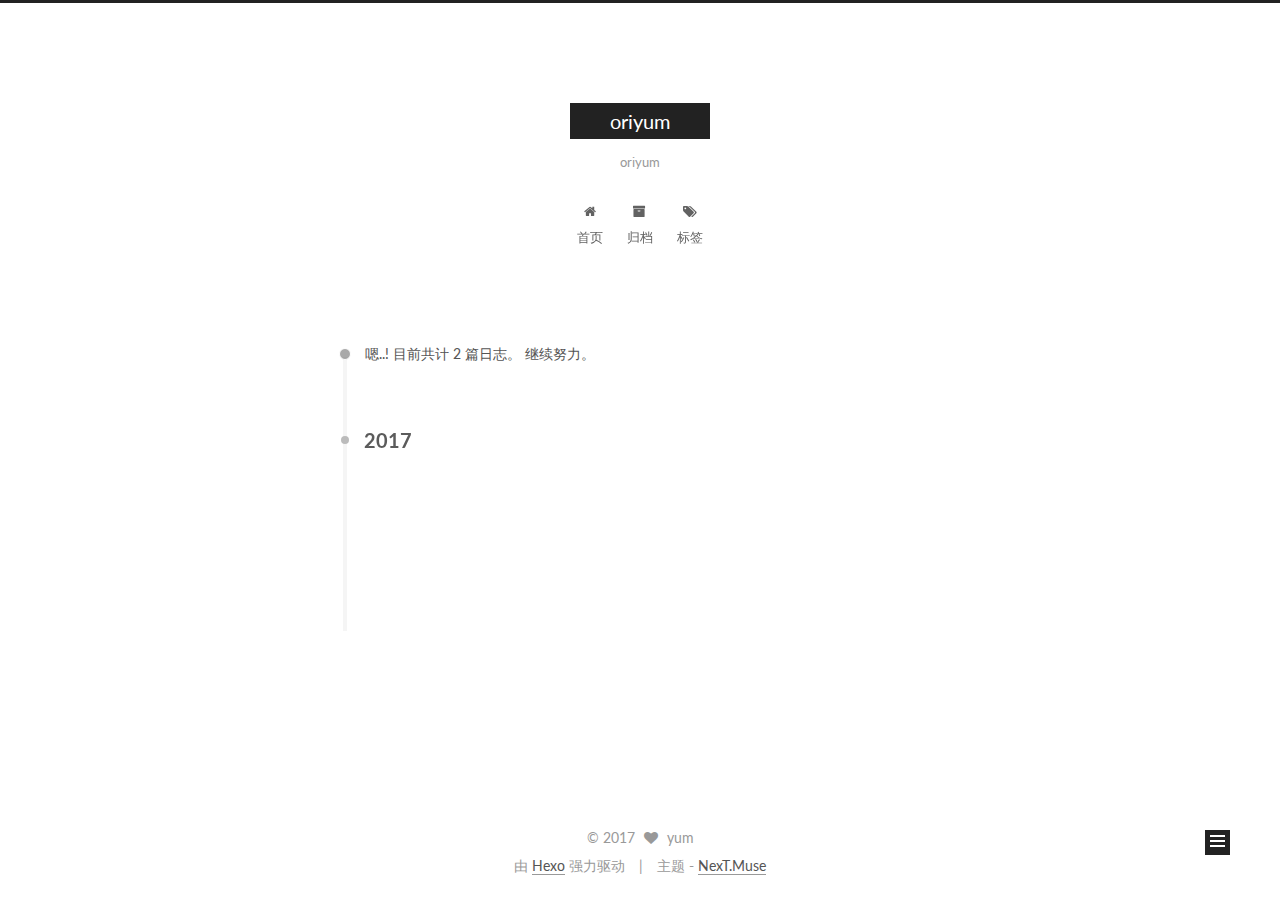
==== archives/index.html @ 95b0e795 "Site updated: 2017-02-17 13:11:22" ====
<!doctype html>



  


<html class="theme-next muse use-motion" lang="zh-Hans">
<head>
  <meta charset="UTF-8"/>
<meta http-equiv="X-UA-Compatible" content="IE=edge" />
<meta name="viewport" content="width=device-width, initial-scale=1, maximum-scale=1"/>



<meta http-equiv="Cache-Control" content="no-transform" />
<meta http-equiv="Cache-Control" content="no-siteapp" />















  
  
  <link href="/lib/fancybox/source/jquery.fancybox.css?v=2.1.5" rel="stylesheet" type="text/css" />




  
  
  
  

  
    
    
  

  

  

  

  

  
    
    
    <link href="//fonts.googleapis.com/css?family=Lato:300,300italic,400,400italic,700,700italic&subset=latin,latin-ext" rel="stylesheet" type="text/css">
  






<link href="/lib/font-awesome/css/font-awesome.min.css?v=4.6.2" rel="stylesheet" type="text/css" />

<link href="/css/main.css?v=5.1.0" rel="stylesheet" type="text/css" />


  <meta name="keywords" content="Hexo, NexT" />








  <link rel="shortcut icon" type="image/x-icon" href="/favicon.ico?v=5.1.0" />






<meta name="description" content="我喜欢的名言，我喜欢的名言，或者介绍啥的都来一堆，显示出来。">
<meta property="og:type" content="website">
<meta property="og:title" content="oriyum">
<meta property="og:url" content="http://yumengbdw.com/archives/index.html">
<meta property="og:site_name" content="oriyum">
<meta property="og:description" content="我喜欢的名言，我喜欢的名言，或者介绍啥的都来一堆，显示出来。">
<meta name="twitter:card" content="summary">
<meta name="twitter:title" content="oriyum">
<meta name="twitter:description" content="我喜欢的名言，我喜欢的名言，或者介绍啥的都来一堆，显示出来。">



<script type="text/javascript" id="hexo.configurations">
  var NexT = window.NexT || {};
  var CONFIG = {
    root: '/',
    scheme: 'Muse',
    sidebar: {"position":"left","display":"post"},
    fancybox: true,
    motion: true,
    duoshuo: {
      userId: '0',
      author: '博主'
    },
    algolia: {
      applicationID: '',
      apiKey: '',
      indexName: '',
      hits: {"per_page":10},
      labels: {"input_placeholder":"Search for Posts","hits_empty":"We didn't find any results for the search: ${query}","hits_stats":"${hits} results found in ${time} ms"}
    }
  };
</script>



  <link rel="canonical" href="http://yumengbdw.com/archives/"/>





  <title> 归档 | oriyum </title>
</head>

<body itemscope itemtype="http://schema.org/WebPage" lang="zh-Hans">

  





  <script type="text/javascript">
    var _hmt = _hmt || [];
    (function() {
      var hm = document.createElement("script");
      hm.src = "https://hm.baidu.com/hm.js?6115ad2d3588032079f7a56eea4fdac8";
      var s = document.getElementsByTagName("script")[0];
      s.parentNode.insertBefore(hm, s);
    })();
  </script>










  
  
    
  

  <div class="container one-collumn sidebar-position-left  page-archive  ">
    <div class="headband"></div>

    <header id="header" class="header" itemscope itemtype="http://schema.org/WPHeader">
      <div class="header-inner"><div class="site-meta ">
  

  <div class="custom-logo-site-title">
    <a href="/"  class="brand" rel="start">
      <span class="logo-line-before"><i></i></span>
      <span class="site-title">oriyum</span>
      <span class="logo-line-after"><i></i></span>
    </a>
  </div>
    
      <p class="site-subtitle">oriyum</p>
    
</div>

<div class="site-nav-toggle">
  <button>
    <span class="btn-bar"></span>
    <span class="btn-bar"></span>
    <span class="btn-bar"></span>
  </button>
</div>

<nav class="site-nav">
  

  
    <ul id="menu" class="menu">
      
        
        <li class="menu-item menu-item-home">
          <a href="/" rel="section">
            
              <i class="menu-item-icon fa fa-fw fa-home"></i> <br />
            
            首页
          </a>
        </li>
      
        
        <li class="menu-item menu-item-archives">
          <a href="/archives" rel="section">
            
              <i class="menu-item-icon fa fa-fw fa-archive"></i> <br />
            
            归档
          </a>
        </li>
      
        
        <li class="menu-item menu-item-tags">
          <a href="/tags" rel="section">
            
              <i class="menu-item-icon fa fa-fw fa-tags"></i> <br />
            
            标签
          </a>
        </li>
      

      
    </ul>
  

  
</nav>



 </div>
    </header>

    <main id="main" class="main">
      <div class="main-inner">
        <div class="content-wrap">
          <div id="content" class="content">
            

  <section id="posts" class="posts-collapse">
    <span class="archive-move-on"></span>

    <span class="archive-page-counter">
      
      
      
        
      
      嗯..! 目前共计 2 篇日志。 继续努力。
    </span>

    

      
      
      

      
        
        <div class="collection-title">
          <h2 class="archive-year motion-element" id="archive-year-2017">2017</h2>
        </div>
      
      

      

  <article class="post post-type-normal" itemscope itemtype="http://schema.org/Article">
    <header class="post-header">

      <h1 class="post-title">
        
            <a class="post-title-link" href="/2017/02/17/he/" itemprop="url">
              
                <span itemprop="name">测试测试</span>
              
            </a>
        
      </h1>

      <div class="post-meta">
        <time class="post-time" itemprop="dateCreated"
              datetime="2017-02-17T11:36:51+08:00"
              content="2017-02-17" >
          02-17
        </time>
      </div>

    </header>
  </article>



    

      
      
      

      
      

      

  <article class="post post-type-normal" itemscope itemtype="http://schema.org/Article">
    <header class="post-header">

      <h1 class="post-title">
        
            <a class="post-title-link" href="/2017/02/17/hello-world/" itemprop="url">
              
                <span itemprop="name">测试文章</span>
              
            </a>
        
      </h1>

      <div class="post-meta">
        <time class="post-time" itemprop="dateCreated"
              datetime="2017-02-17T10:59:42+08:00"
              content="2017-02-17" >
          02-17
        </time>
      </div>

    </header>
  </article>



    

  </section>

  


          
          </div>
          


          

        </div>
        
          
  
  <div class="sidebar-toggle">
    <div class="sidebar-toggle-line-wrap">
      <span class="sidebar-toggle-line sidebar-toggle-line-first"></span>
      <span class="sidebar-toggle-line sidebar-toggle-line-middle"></span>
      <span class="sidebar-toggle-line sidebar-toggle-line-last"></span>
    </div>
  </div>

  <aside id="sidebar" class="sidebar">
    <div class="sidebar-inner">

      

      

      <section class="site-overview sidebar-panel sidebar-panel-active">
        <div class="site-author motion-element" itemprop="author" itemscope itemtype="http://schema.org/Person">
          <img class="site-author-image" itemprop="image"
               src="http://upload.jianshu.io/users/upload_avatars/783355/06e32398d046.JPG?imageMogr2/auto-orient"
               alt="yum" />
          <p class="site-author-name" itemprop="name">yum</p>
           
              <p class="site-description motion-element" itemprop="description">我喜欢的名言，我喜欢的名言，或者介绍啥的都来一堆，显示出来。</p>
          
        </div>
        <nav class="site-state motion-element">
        
          
            <div class="site-state-item site-state-posts">
              <a href="/archives">
                <span class="site-state-item-count">2</span>
                <span class="site-state-item-name">日志</span>
              </a>
            </div>
          

          

          

        </nav>

        

        <div class="links-of-author motion-element">
          
        </div>

        
        

        
        

        


      </section>

      

    </div>
  </aside>


        
      </div>
    </main>

    <footer id="footer" class="footer">
      <div class="footer-inner">
        <div class="copyright" >
  
  &copy; 
  <span itemprop="copyrightYear">2017</span>
  <span class="with-love">
    <i class="fa fa-heart"></i>
  </span>
  <span class="author" itemprop="copyrightHolder">yum</span>
</div>


<div class="powered-by">
  由 <a class="theme-link" href="https://hexo.io">Hexo</a> 强力驱动
</div>

<div class="theme-info">
  主题 -
  <a class="theme-link" href="https://github.com/iissnan/hexo-theme-next">
    NexT.Muse
  </a>
</div>


        

        
      </div>
    </footer>

    <div class="back-to-top">
      <i class="fa fa-arrow-up"></i>
    </div>
  </div>

  

<script type="text/javascript">
  if (Object.prototype.toString.call(window.Promise) !== '[object Function]') {
    window.Promise = null;
  }
</script>









  




  
  <script type="text/javascript" src="/lib/jquery/index.js?v=2.1.3"></script>

  
  <script type="text/javascript" src="/lib/fastclick/lib/fastclick.min.js?v=1.0.6"></script>

  
  <script type="text/javascript" src="/lib/jquery_lazyload/jquery.lazyload.js?v=1.9.7"></script>

  
  <script type="text/javascript" src="/lib/velocity/velocity.min.js?v=1.2.1"></script>

  
  <script type="text/javascript" src="/lib/velocity/velocity.ui.min.js?v=1.2.1"></script>

  
  <script type="text/javascript" src="/lib/fancybox/source/jquery.fancybox.pack.js?v=2.1.5"></script>


  


  <script type="text/javascript" src="/js/src/utils.js?v=5.1.0"></script>

  <script type="text/javascript" src="/js/src/motion.js?v=5.1.0"></script>



  
  

  
  
    <script type="text/javascript" id="motion.page.archive">
      $('.archive-year').velocity('transition.slideLeftIn');
    </script>
  


  


  <script type="text/javascript" src="/js/src/bootstrap.js?v=5.1.0"></script>



  

  
    
  

  <script type="text/javascript">
    var duoshuoQuery = {short_name:"oriyum"};
    (function() {
      var ds = document.createElement('script');
      ds.type = 'text/javascript';ds.async = true;
      ds.id = 'duoshuo-script';
      ds.src = (document.location.protocol == 'https:' ? 'https:' : 'http:') + '//static.duoshuo.com/embed.js';
      ds.charset = 'UTF-8';
      (document.getElementsByTagName('head')[0]
      || document.getElementsByTagName('body')[0]).appendChild(ds);
    })();
  </script>

  
    
    
    <script src="/lib/ua-parser-js/dist/ua-parser.min.js?v=0.7.9"></script>
    <script src="/js/src/hook-duoshuo.js"></script>
  













  
  

  

  

  

  


</body>
</html>
---- css/main.css ----
/* normalize.css v3.0.2 | MIT License | git.io/normalize */
html {
  font-family: sans-serif; /* 1 */
  -ms-text-size-adjust: 100%; /* 2 */
  -webkit-text-size-adjust: 100%; /* 2 */
}
body {
  margin: 0;
}
article,
aside,
details,
figcaption,
figure,
footer,
header,
hgroup,
main,
menu,
nav,
section,
summary {
  display: block;
}
audio,
canvas,
progress,
video {
  display: inline-block; /* 1 */
  vertical-align: baseline; /* 2 */
}
audio:not([controls]) {
  display: none;
  height: 0;
}
[hidden],
template {
  display: none;
}
a {
  background-color: transparent;
}
a:active,
a:hover {
  outline: 0;
}
abbr[title] {
  border-bottom: 1px dotted;
}
b,
strong {
  font-weight: bold;
}
dfn {
  font-style: italic;
}
h1 {
  font-size: 2em;
  margin: 0.67em 0;
}
mark {
  background: #ff0;
  color: #000;
}
small {
  font-size: 80%;
}
sub,
sup {
  font-size: 75%;
  line-height: 0;
  position: relative;
  vertical-align: baseline;
}
sup {
  top: -0.5em;
}
sub {
  bottom: -0.25em;
}
img {
  border: 0;
}
svg:not(:root) {
  overflow: hidden;
}
figure {
  margin: 1em 40px;
}
hr {
  -moz-box-sizing: content-box;
  box-sizing: content-box;
  height: 0;
}
pre {
  overflow: auto;
}
code,
kbd,
pre,
samp {
  font-family: monospace, monospace;
  font-size: 1em;
}
button,
input,
optgroup,
select,
textarea {
  color: inherit; /* 1 */
  font: inherit; /* 2 */
  margin: 0; /* 3 */
}
button {
  overflow: visible;
}
button,
select {
  text-transform: none;
}
button,
html input[type="button"],
input[type="reset"],
input[type="submit"] {
  -webkit-appearance: button; /* 2 */
  cursor: pointer; /* 3 */
}
button[disabled],
html input[disabled] {
  cursor: default;
}
button::-moz-focus-inner,
input::-moz-focus-inner {
  border: 0;
  padding: 0;
}
input {
  line-height: normal;
}
input[type="checkbox"],
input[type="radio"] {
  box-sizing: border-box; /* 1 */
  padding: 0; /* 2 */
}
input[type="number"]::-webkit-inner-spin-button,
input[type="number"]::-webkit-outer-spin-button {
  height: auto;
}
input[type="search"] {
  -webkit-appearance: textfield; /* 1 */
  -moz-box-sizing: content-box;
  -webkit-box-sizing: content-box; /* 2 */
  box-sizing: content-box;
}
input[type="search"]::-webkit-search-cancel-button,
input[type="search"]::-webkit-search-decoration {
  -webkit-appearance: none;
}
fieldset {
  border: 1px solid #c0c0c0;
  margin: 0 2px;
  padding: 0.35em 0.625em 0.75em;
}
legend {
  border: 0; /* 1 */
  padding: 0; /* 2 */
}
textarea {
  overflow: auto;
}
optgroup {
  font-weight: bold;
}
table {
  border-collapse: collapse;
  border-spacing: 0;
}
td,
th {
  padding: 0;
}
::selection {
  background: #262a30;
  color: #fff;
}
body {
  position: relative;
  font-family: 'Lato', "PingFang SC", "Microsoft YaHei", sans-serif;
  font-size: 14px;
  line-height: 2;
  color: #555;
  background: #fff;
}
@media (max-width: 767px) {
  body {
    padding-right: 0 !important;
  }
}
@media (min-width: 768px) and (max-width: 991px) {
  body {
    padding-right: 0 !important;
  }
}
@media (min-width: 1600px) {
  body {
    font-size: 16px;
  }
}
h1,
h2,
h3,
h4,
h5,
h6 {
  margin: 0;
  padding: 0;
  font-weight: bold;
  line-height: 1.5;
  font-family: 'Lato', "PingFang SC", "Microsoft YaHei", sans-serif;
}
h2,
h3,
h4,
h5,
h6 {
  margin: 20px 0 15px;
}
h1 {
  font-size: 22px;
}
@media (max-width: 767px) {
  h1 {
    font-size: 18px;
  }
}
h2 {
  font-size: 20px;
}
@media (max-width: 767px) {
  h2 {
    font-size: 16px;
  }
}
h3 {
  font-size: 18px;
}
@media (max-width: 767px) {
  h3 {
    font-size: 14px;
  }
}
h4 {
  font-size: 16px;
}
@media (max-width: 767px) {
  h4 {
    font-size: 12px;
  }
}
h5 {
  font-size: 14px;
}
@media (max-width: 767px) {
  h5 {
    font-size: 10px;
  }
}
h6 {
  font-size: 12px;
}
@media (max-width: 767px) {
  h6 {
    font-size: 8px;
  }
}
p {
  margin: 0 0 25px 0;
}
a {
  color: #555;
  text-decoration: none;
  border-bottom: 1px solid #999;
  word-wrap: break-word;
}
a:hover {
  color: #222;
  border-bottom-color: #222;
}
ul {
  list-style: none;
}
blockquote {
  margin: 0;
  padding: 0;
}
img {
  display: block;
  margin: auto;
  max-width: 100%;
  height: auto;
}
hr {
  margin: 40px 0;
  height: 3px;
  border: none;
  background-color: #ddd;
  background-image: repeating-linear-gradient(-45deg, #fff, #fff 4px, transparent 4px, transparent 8px);
}
blockquote {
  padding: 0 15px;
  color: #666;
  border-left: 4px solid #ddd;
}
blockquote cite::before {
  content: "-";
  padding: 0 5px;
}
dt {
  font-weight: 700;
}
dd {
  margin: 0;
  padding: 0;
}
.text-left {
  text-align: left;
}
.text-center {
  text-align: center;
}
.text-right {
  text-align: right;
}
.text-justify {
  text-align: justify;
}
.text-nowrap {
  white-space: nowrap;
}
.text-lowercase {
  text-transform: lowercase;
}
.text-uppercase {
  text-transform: uppercase;
}
.text-capitalize {
  text-transform: capitalize;
}
.center-block {
  display: block;
  margin-left: auto;
  margin-right: auto;
}
.clearfix:before,
.clearfix:after {
  content: " ";
  display: table;
}
.clearfix:after {
  clear: both;
}
.pullquote {
  width: 45%;
}
.pullquote.left {
  float: left;
  margin-left: 5px;
  margin-right: 10px;
}
.pullquote.right {
  float: right;
  margin-left: 10px;
  margin-right: 5px;
}
.affix.affix.affix {
  position: fixed;
}
.translation {
  margin-top: -20px;
  font-size: 14px;
  color: #999;
}
.scrollbar-measure {
  width: 100px;
  height: 100px;
  overflow: scroll;
  position: absolute;
  top: -9999px;
}
.use-motion .motion-element {
  opacity: 0;
}
#local-search-input {
  padding: 3px;
  border: none;
  text-indent: 14px;
  border-radius: 0;
  width: 140px;
  outline: none;
  border-bottom: 1px solid #999;
  background: inherit;
  opacity: 0.5;
}
#local-search-input:focus {
  opacity: 1;
}
.search-icon {
  position: absolute;
  top: 9px;
}
table {
  margin: 20px 0;
  width: 100%;
  border-collapse: collapse;
  border-spacing: 0;
  border: 1px solid #ddd;
  font-size: 14px;
  table-layout: fixed;
  word-wrap: break-all;
}
table>tbody>tr:nth-of-type(odd) {
  background-color: #f9f9f9;
}
table>tbody>tr:hover {
  background-color: #f5f5f5;
}
caption,
th,
td {
  padding: 8px;
  text-align: left;
  vertical-align: middle;
  font-weight: normal;
}
th,
td {
  border-bottom: 3px solid #ddd;
  border-right: 1px solid #eee;
}
th {
  padding-bottom: 10px;
  font-weight: 700;
}
td {
  border-bottom-width: 1px;
}
html,
body {
  height: 100%;
}
.container {
  position: relative;
  min-height: 100%;
}
.header-inner {
  margin: 0 auto;
  padding: 100px 0 70px;
  width: 700px;
}
@media (min-width: 1600px) {
  .container .header-inner {
    width: 900px;
  }
}
.main {
  padding-bottom: 150px;
}
.main-inner {
  margin: 0 auto;
  width: 700px;
}
@media (min-width: 1600px) {
  .container .main-inner {
    width: 900px;
  }
}
.footer {
  position: absolute;
  left: 0;
  bottom: 0;
  width: 100%;
  min-height: 50px;
}
.footer-inner {
  box-sizing: border-box;
  margin: 20px auto;
  width: 700px;
}
@media (min-width: 1600px) {
  .container .footer-inner {
    width: 900px;
  }
}
pre,
.highlight {
  overflow: auto;
  margin: 20px 0;
  padding: 0;
  font-size: 13px;
  color: #4d4d4c;
  background: #f7f7f7;
  line-height: 1.6;
}
pre,
code {
  font-family: consolas, Menlo, "PingFang SC", "Microsoft YaHei", monospace;
}
code {
  padding: 2px 4px;
  word-wrap: break-word;
  color: #4d4d4c;
  background: #f7f7f7;
  border-radius: 3px;
  font-size: 13px;
}
pre code {
  padding: 0;
  color: #4d4d4c;
  background: none;
  text-shadow: none;
}
.highlight {
  border-radius: 1px;
}
.highlight pre {
  border: none;
  margin: 0;
  padding: 10px 0;
}
.highlight table {
  margin: 0;
  width: auto;
  border: none;
}
.highlight td {
  border: none;
  padding: 0;
}
.highlight figcaption {
  font-size: 1em;
  color: #4d4d4c;
  line-height: 1em;
  margin-bottom: 1em;
}
.highlight figcaption:before,
.highlight figcaption:after {
  content: " ";
  display: table;
}
.highlight figcaption:after {
  clear: both;
}
.highlight figcaption a {
  float: right;
  color: #4d4d4c;
}
.highlight figcaption a:hover {
  border-bottom-color: #4d4d4c;
}
.highlight .gutter pre {
  padding-left: 10px;
  padding-right: 10px;
  color: #869194;
  text-align: right;
  background-color: #eff2f3;
}
.highlight .code pre {
  padding-left: 10px;
  padding-right: 10px;
  background-color: #f7f7f7;
}
.highlight .line {
  height: 20px;
}
.gutter {
  -webkit-user-select: none;
  -moz-user-select: none;
  -ms-user-select: none;
  user-select: none;
}
.gist table {
  width: auto;
}
.gist table td {
  border: none;
}
pre .deletion {
  background: #fdd;
}
pre .addition {
  background: #dfd;
}
pre .meta {
  color: #8959a8;
}
pre .comment {
  color: #8e908c;
}
pre .variable,
pre .attribute,
pre .tag,
pre .regexp,
pre .ruby .constant,
pre .xml .tag .title,
pre .xml .pi,
pre .xml .doctype,
pre .html .doctype,
pre .css .id,
pre .css .class,
pre .css .pseudo {
  color: #c82829;
}
pre .number,
pre .preprocessor,
pre .built_in,
pre .literal,
pre .params,
pre .constant,
pre .command {
  color: #f5871f;
}
pre .ruby .class .title,
pre .css .rules .attribute,
pre .string,
pre .value,
pre .inheritance,
pre .header,
pre .ruby .symbol,
pre .xml .cdata,
pre .special,
pre .number,
pre .formula {
  color: #718c00;
}
pre .title,
pre .css .hexcolor {
  color: #3e999f;
}
pre .function,
pre .python .decorator,
pre .python .title,
pre .ruby .function .title,
pre .ruby .title .keyword,
pre .perl .sub,
pre .javascript .title,
pre .coffeescript .title {
  color: #4271ae;
}
pre .keyword,
pre .javascript .function {
  color: #8959a8;
}
.full-image.full-image.full-image {
  border: none;
  max-width: 100%;
  width: auto;
  margin: 20px auto;
}
@media (min-width: 992px) {
  .full-image.full-image.full-image {
    max-width: none;
    width: 110%;
    margin: 25px -5%;
  }
}
.blockquote-center,
.page-home .post-type-quote blockquote,
.page-post-detail .post-type-quote blockquote {
  position: relative;
  margin: 40px 0;
  padding: 0;
  border-left: none;
  text-align: center;
}
.blockquote-center::before,
.page-home .post-type-quote blockquote::before,
.page-post-detail .post-type-quote blockquote::before,
.blockquote-center::after,
.page-home .post-type-quote blockquote::after,
.page-post-detail .post-type-quote blockquote::after {
  position: absolute;
  content: ' ';
  display: block;
  width: 100%;
  height: 24px;
  opacity: 0.2;
  background-repeat: no-repeat;
  background-position: 0 -6px;
  background-size: 22px 22px;
}
.blockquote-center::before,
.page-home .post-type-quote blockquote::before,
.page-post-detail .post-type-quote blockquote::before {
  top: -20px;
  background-image: url("../images/quote-l.svg");
  border-top: 1px solid #ccc;
}
.blockquote-center::after,
.page-home .post-type-quote blockquote::after,
.page-post-detail .post-type-quote blockquote::after {
  bottom: -20px;
  background-image: url("../images/quote-r.svg");
  border-bottom: 1px solid #ccc;
  background-position: 100% 8px;
}
.blockquote-center p,
.page-home .post-type-quote blockquote p,
.page-post-detail .post-type-quote blockquote p,
.blockquote-center div,
.page-home .post-type-quote blockquote div,
.page-post-detail .post-type-quote blockquote div {
  text-align: center;
}
.post .post-body .group-picture img {
  box-sizing: border-box;
  padding: 0 3px;
  border: none;
}
.post .group-picture-row {
  overflow: hidden;
  margin-top: 6px;
}
.post .group-picture-row:first-child {
  margin-top: 0;
}
.post .group-picture-column {
  float: left;
}
.page-post-detail .post-body .group-picture-column {
  float: none;
  margin-top: 10px;
  width: auto !important;
}
.page-post-detail .post-body .group-picture-column img {
  margin: 0 auto;
}
.page-archive .group-picture-container {
  overflow: hidden;
}
.page-archive .group-picture-row {
  float: left;
}
.page-archive .group-picture-row:first-child {
  margin-top: 6px;
}
.page-archive .group-picture-column {
  max-width: 150px;
  max-height: 150px;
}
.note {
  padding: 20px;
  margin: 20px 0;
  border: 1px solid #eee;
  border-left-width: 5px;
  border-radius: 3px;
}
.note h2,
.note h3,
.note h4,
.note h5,
.note h6 {
  margin-top: 0;
  margin-bottom: 5px;
}
.note p:last-child {
  margin-bottom: 0;
}
.note code {
  border-radius: 3px;
}
.note+.note {
  margin-top: -5px;
}
.default {
  border-left-color: #777;
}
.default h2,
.default h3,
.default h4,
.default h5,
.default h6 {
  color: #777;
}
.primary {
  border-left-color: #428bca;
}
.primary h2,
.primary h3,
.primary h4,
.primary h5,
.primary h6 {
  color: #428bca;
}
.success {
  border-left-color: #5cb85c;
}
.success h2,
.success h3,
.success h4,
.success h5,
.success h6 {
  color: #5cb85c;
}
.danger {
  border-left-color: #d9534f;
}
.danger h2,
.danger h3,
.danger h4,
.danger h5,
.danger h6 {
  color: #d9534f;
}
.warning {
  border-left-color: #f0ad4e;
}
.warning h2,
.warning h3,
.warning h4,
.warning h5,
.warning h6 {
  color: #f0ad4e;
}
.info {
  border-left-color: #5bc0de;
}
.info h2,
.info h3,
.info h4,
.info h5,
.info h6 {
  color: #5bc0de;
}
.btn {
  display: inline-block;
  padding: 0 20px;
  font-size: 14px;
  color: #fff;
  background: #222;
  border: 2px solid #222;
  text-decoration: none;
  border-radius: 0;
  transition-property: background-color;
  transition-duration: 0.2s;
  transition-timing-function: ease-in-out;
  transition-delay: 0s;
}
.btn:hover,
.post-button .btn:hover {
  border-color: #222;
  color: #222;
  background: #fff;
}
.btn-bar {
  display: block;
  width: 22px;
  height: 2px;
  background: #555;
  border-radius: 1px;
}
.btn-bar+.btn-bar {
  margin-top: 4px;
}
.pagination {
  margin: 120px 0 40px;
  text-align: center;
  border-top: 1px solid #eee;
}
.page-number-basic,
.pagination .prev,
.pagination .next,
.pagination .page-number,
.pagination .space {
  display: inline-block;
  position: relative;
  top: -1px;
  margin: 0 10px;
  padding: 0 10px;
  line-height: 30px;
}
@media (max-width: 767px) {
  .page-number-basic,
  .pagination .prev,
  .pagination .next,
  .pagination .page-number,
  .pagination .space {
    margin: 0 5px;
  }
}
.pagination .prev,
.pagination .next,
.pagination .page-number {
  border-bottom: 0;
  border-top: 1px solid #eee;
  transition-property: border-color;
  transition-duration: 0.2s;
  transition-timing-function: ease-in-out;
  transition-delay: 0s;
}
.pagination .prev:hover,
.pagination .next:hover,
.pagination .page-number:hover {
  border-top-color: #222;
}
.pagination .space {
  padding: 0;
  margin: 0;
}
.pagination .prev {
  margin-left: 0;
}
.pagination .next {
  margin-right: 0;
}
.pagination .page-number.current {
  color: #fff;
  background: #ccc;
  border-top-color: #ccc;
}
@media (max-width: 767px) {
  .pagination {
    border-top: none;
  }
  .pagination .prev,
  .pagination .next,
  .pagination .page-number {
    margin-bottom: 10px;
    border-top: 0;
    border-bottom: 1px solid #eee;
  }
  .pagination .prev:hover,
  .pagination .next:hover,
  .pagination .page-number:hover {
    border-bottom-color: #222;
  }
}
.comments {
  margin: 60px 20px 0;
}
.tag-cloud {
  text-align: center;
}
.tag-cloud a {
  display: inline-block;
  margin: 10px;
}
.back-to-top {
  box-sizing: border-box;
  position: fixed;
  bottom: -100px;
  right: 50px;
  z-index: 1050;
  padding: 0 6px;
  width: 25px;
  background: #222;
  font-size: 12px;
  opacity: 1;
  color: #fff;
  cursor: pointer;
  text-align: center;
  -webkit-transform: translateZ(0);
  transition-property: bottom;
  transition-duration: 0.2s;
  transition-timing-function: ease-in-out;
  transition-delay: 0s;
}
@media (max-width: 767px) {
  .back-to-top {
    display: none;
  }
}
@media (min-width: 768px) and (max-width: 991px) {
  .back-to-top {
    display: none;
  }
}
.back-to-top.back-to-top-on {
  bottom: 19px;
}
.header {
  background: #fff;
}
.header-inner {
  position: relative;
}
.headband {
  height: 3px;
  background: #222;
}
.site-meta {
  margin: 0;
  text-align: center;
}
@media (max-width: 767px) {
  .site-meta {
    text-align: center;
  }
}
.brand {
  position: relative;
  display: inline-block;
  padding: 0 40px;
  color: #fff;
  background: #222;
  border-bottom: none;
}
.brand:hover {
  color: #fff;
}
.logo {
  display: inline-block;
  margin-right: 5px;
  line-height: 36px;
  vertical-align: top;
}
.site-title {
  display: inline-block;
  vertical-align: top;
  line-height: 36px;
  font-size: 20px;
  font-weight: normal;
  font-family: 'Lato', "PingFang SC", "Microsoft YaHei", sans-serif;
}
.site-subtitle {
  margin-top: 10px;
  font-size: 13px;
  color: #999;
}
.use-motion .brand {
  opacity: 0;
}
.use-motion .logo,
.use-motion .site-title,
.use-motion .site-subtitle {
  opacity: 0;
  position: relative;
  top: -10px;
}
.site-nav-toggle {
  display: none;
  position: absolute;
  top: 10px;
  left: 10px;
}
@media (max-width: 767px) {
  .site-nav-toggle {
    display: block;
  }
}
.site-nav-toggle button {
  margin-top: 2px;
  padding: 9px 10px;
  background: transparent;
  border: none;
}
@media (max-width: 767px) {
  .site-nav {
    display: none;
    margin: 0 -10px;
    padding: 0 10px;
    clear: both;
    border-top: 1px solid #ddd;
  }
}
@media (min-width: 768px) and (max-width: 991px) {
  .site-nav {
    display: block !important;
  }
}
@media (min-width: 992px) {
  .site-nav {
    display: block !important;
  }
}
.menu {
  margin-top: 20px;
  padding-left: 0;
  text-align: center;
}
.menu .menu-item {
  display: inline-block;
  margin: 0 10px;
}
@media screen and (max-width: 767px) {
  .menu .menu-item {
    margin-top: 10px;
  }
}
.menu .menu-item a {
  display: block;
  font-size: 13px;
  text-transform: capitalize;
  line-height: inherit;
  border-bottom: 1px solid transparent;
  transition-property: border-color;
  transition-duration: 0.2s;
  transition-timing-function: ease-in-out;
  transition-delay: 0s;
}
.menu .menu-item a:hover {
  border-bottom-color: #222;
}
.menu .menu-item .fa {
  margin-right: 5px;
}
.use-motion .menu-item {
  opacity: 0;
}
.post-body {
  font-family: 'Lato', "PingFang SC", "Microsoft YaHei", sans-serif;
}
@media (max-width: 767px) {
  .post-body {
    word-break: break-word;
  }
}
.post-body .fancybox img {
  display: block !important;
  margin: 0 auto;
  cursor: pointer;
  cursor: zoom-in;
  cursor: -webkit-zoom-in;
}
.post-body .image-caption,
.post-body .figure .caption {
  margin: 10px auto 15px;
  text-align: center;
  font-size: 14px;
  color: #999;
  font-weight: bold;
  line-height: 1;
}
.post-sticky-flag {
  display: inline-block;
  font-size: 16px;
  -ms-transform: rotate(30deg);
  -webkit-transform: rotate(30deg);
  -moz-transform: rotate(30deg);
  -ms-transform: rotate(30deg);
  -o-transform: rotate(30deg);
  transform: rotate(30deg);
}
.posts-expand {
  padding-top: 40px;
}
@media (max-width: 767px) {
  .posts-expand {
    margin: 0 20px;
  }
  .post-body pre,
  .post-body .highlight {
    padding: 10px;
  }
  .post-body pre .gutter pre,
  .post-body .highlight .gutter pre {
    padding-right: 10px;
  }
}
@media (min-width: 992px) {
  .posts-expand .post-body {
    text-align: justify;
  }
}
.posts-expand .post-body h2,
.posts-expand .post-body h3,
.posts-expand .post-body h4,
.posts-expand .post-body h5,
.posts-expand .post-body h6 {
  padding-top: 10px;
}
.posts-expand .post-body h2 .header-anchor,
.posts-expand .post-body h3 .header-anchor,
.posts-expand .post-body h4 .header-anchor,
.posts-expand .post-body h5 .header-anchor,
.posts-expand .post-body h6 .header-anchor {
  float: right;
  margin-left: 10px;
  color: #ccc;
  border-bottom-style: none;
  visibility: hidden;
}
.posts-expand .post-body h2 .header-anchor:hover,
.posts-expand .post-body h3 .header-anchor:hover,
.posts-expand .post-body h4 .header-anchor:hover,
.posts-expand .post-body h5 .header-anchor:hover,
.posts-expand .post-body h6 .header-anchor:hover {
  color: inherit;
}
.posts-expand .post-body h2:hover .header-anchor,
.posts-expand .post-body h3:hover .header-anchor,
.posts-expand .post-body h4:hover .header-anchor,
.posts-expand .post-body h5:hover .header-anchor,
.posts-expand .post-body h6:hover .header-anchor {
  visibility: visible;
}
.posts-expand .post-body ul li {
  list-style: circle;
}
.posts-expand .post-body img {
  box-sizing: border-box;
  margin: auto;
  padding: 3px;
  border: 1px solid #ddd;
}
.posts-expand .fancybox img {
  margin: 0 auto;
}
@media (max-width: 767px) {
  .posts-collapse {
    margin: 0 20px;
  }
  .posts-collapse .post-title,
  .posts-collapse .post-meta {
    display: block;
    width: auto;
    text-align: left;
  }
}
.posts-collapse {
  position: relative;
  z-index: 1010;
  margin-left: 55px;
}
.posts-collapse::after {
  content: " ";
  position: absolute;
  top: 20px;
  left: 0;
  margin-left: -2px;
  width: 4px;
  height: 100%;
  background: #f5f5f5;
  z-index: -1;
}
@media (max-width: 767px) {
  .posts-collapse {
    margin: 0 20px;
  }
}
.posts-collapse .collection-title {
  position: relative;
  margin: 60px 0;
}
.posts-collapse .collection-title h2 {
  margin-left: 20px;
}
.posts-collapse .collection-title small {
  color: #bbb;
}
.posts-collapse .collection-title::before {
  content: " ";
  position: absolute;
  left: 0;
  top: 50%;
  margin-left: -4px;
  margin-top: -4px;
  width: 8px;
  height: 8px;
  background: #bbb;
  border-radius: 50%;
}
.posts-collapse .post {
  margin: 30px 0;
}
.posts-collapse .post-header {
  position: relative;
  transition-duration: 0.2s;
  transition-timing-function: ease-in-out;
  transition-delay: 0s;
  transition-property: border;
  border-bottom: 1px dashed #ccc;
}
.posts-collapse .post-header::before {
  content: " ";
  position: absolute;
  left: 0;
  top: 12px;
  width: 6px;
  height: 6px;
  margin-left: -4px;
  background: #bbb;
  border-radius: 50%;
  border: 1px solid #fff;
  transition-duration: 0.2s;
  transition-timing-function: ease-in-out;
  transition-delay: 0s;
  transition-property: background;
}
.posts-collapse .post-header:hover {
  border-bottom-color: #666;
}
.posts-collapse .post-header:hover::before {
  background: #222;
}
.posts-collapse .post-meta {
  position: absolute;
  font-size: 12px;
  left: 20px;
  top: 5px;
}
.posts-collapse .post-comments-count {
  display: none;
}
.posts-collapse .post-title {
  margin-left: 60px;
  font-size: 16px;
  font-weight: normal;
  line-height: inherit;
}
.posts-collapse .post-title::after {
  margin-left: 3px;
  opacity: 0.6;
}
.posts-collapse .post-title a {
  color: #666;
  border-bottom: none;
}
.page-home .post-type-quote .post-header,
.page-post-detail .post-type-quote .post-header,
.page-home .post-type-quote .post-tags,
.page-post-detail .post-type-quote .post-tags {
  display: none;
}
.posts-expand .post-title {
  font-size: 26px;
  text-align: center;
  word-break: break-word;
  font-weight: 400;
}
@media (max-width: 767px) {
  .posts-expand .post-title {
    font-size: 22px;
  }
}
.posts-expand .post-title-link {
  display: inline-block;
  position: relative;
  color: #555;
  border-bottom: none;
  line-height: 1.2;
  vertical-align: top;
}
.posts-expand .post-title-link::before {
  content: "";
  position: absolute;
  width: 100%;
  height: 2px;
  bottom: 0;
  left: 0;
  background-color: #000;
  visibility: hidden;
  -webkit-transform: scaleX(0);
  -moz-transform: scaleX(0);
  -ms-transform: scaleX(0);
  -o-transform: scaleX(0);
  transform: scaleX(0);
  transition-duration: 0.2s;
  transition-timing-function: ease-in-out;
  transition-delay: 0s;
}
.posts-expand .post-title-link:hover::before {
  visibility: visible;
  -webkit-transform: scaleX(1);
  -moz-transform: scaleX(1);
  -ms-transform: scaleX(1);
  -o-transform: scaleX(1);
  transform: scaleX(1);
}
.posts-expand .post-title-link .fa {
  font-size: 16px;
}
.posts-expand .post-meta {
  margin: 3px 0 60px 0;
  color: #999;
  font-family: 'Lato', "PingFang SC", "Microsoft YaHei", sans-serif;
  font-size: 12px;
  text-align: center;
}
.posts-expand .post-meta .post-category-list {
  display: inline-block;
  margin: 0;
  padding: 3px;
}
.posts-expand .post-meta .post-category-list-link {
  color: #999;
}
.posts-expand .post-meta .post-description {
  font-size: 14px;
  margin-top: 2px;
}
.post-meta-divider {
  margin: 0 0.5em;
}
.post-meta-item-icon {
  margin-right: 3px;
}
@media (min-width: 768px) and (max-width: 991px) {
  .post-meta-item-icon {
    display: inline-block;
  }
}
@media (max-width: 767px) {
  .post-meta-item-icon {
    display: inline-block;
  }
}
@media (min-width: 768px) and (max-width: 991px) {
  .post-meta-item-text {
    display: none;
  }
}
@media (max-width: 767px) {
  .post-meta-item-text {
    display: none;
  }
}
@media (max-width: 767px) {
  .posts-expand .post-comments-count {
    display: none;
  }
}
.social-like {
  font-size: 14px;
  height: 20px;
  text-align: center;
  border-top: 1px solid #eee;
  padding-top: 9px;
  margin-top: 45px;
  display: flex;
  justify-content: center;
}
.vk_like {
  width: 85px;
  height: 21px;
  padding-top: 7px;
  align-self: center;
}
.fb_like {
  height: 30px;
  align-self: center;
}
.post-button {
  margin-top: 50px;
}
.post-button .btn {
  color: #fff;
  font-size: 14px;
  background: #222;
  border-radius: 0;
  line-height: 2;
  margin: 0 4px 8px 4px;
}
.post-button .fa-fw {
  width: 1.285714285714286em;
  text-align: left;
}
.posts-expand .post-tags {
  margin-top: 40px;
  text-align: center;
}
.posts-expand .post-tags a {
  display: inline-block;
  margin-right: 10px;
  font-size: 13px;
}
.post-nav {
  display: table;
  margin-top: 15px;
  width: 100%;
  border-top: 1px solid #eee;
}
.post-nav-divider {
  display: table-cell;
  width: 10%;
}
.post-nav-item {
  display: table-cell;
  padding: 10px 0 0 0;
  width: 45%;
  vertical-align: top;
}
.post-nav-item a {
  position: relative;
  display: block;
  line-height: 25px;
  font-size: 14px;
  color: #555;
  border-bottom: none;
}
.post-nav-item a:hover {
  color: #222;
  border-bottom: none;
}
.post-nav-item a:active {
  top: 2px;
}
.post-nav-item .fa {
  position: absolute;
  top: 8px;
  left: 0;
  font-size: 12px;
}
.post-nav-next a {
  padding-left: 15px;
}
.post-nav-prev {
  text-align: right;
}
.post-nav-prev a {
  padding-right: 15px;
}
.post-nav-prev .fa {
  right: 0;
  left: auto;
}
.posts-expand .post-eof {
  display: block;
  margin: 80px auto 60px;
  width: 8%;
  height: 1px;
  background: #ccc;
  text-align: center;
}
.post:last-child .post-eof.post-eof.post-eof {
  display: none;
}
.post-gallery {
  display: table;
  table-layout: fixed;
  width: 100%;
  border-collapse: separate;
}
.post-gallery-row {
  display: table-row;
}
.post-gallery .post-gallery-img {
  display: table-cell;
  text-align: center;
  vertical-align: middle;
  border: none;
}
.post-gallery .post-gallery-img img {
  max-width: 100%;
  max-height: 100%;
  border: none;
}
.fancybox-close,
.fancybox-close:hover {
  border: none;
}
.sidebar {
  position: fixed;
  right: 0;
  top: 0;
  bottom: 0;
  width: 0;
  z-index: 1040;
  box-shadow: inset 0 2px 6px #000;
  background: #222;
  -webkit-transform: translateZ(0);
}
.sidebar a {
  color: #999;
  border-bottom-color: #555;
}
.sidebar a:hover {
  color: #eee;
}
@media (min-width: 768px) and (max-width: 991px) {
  .sidebar {
    display: none !important;
  }
}
@media (max-width: 767px) {
  .sidebar {
    display: none !important;
  }
}
.sidebar-inner {
  position: relative;
  padding: 20px 10px;
  color: #999;
  text-align: center;
}
.sidebar-toggle {
  position: fixed;
  right: 50px;
  bottom: 45px;
  width: 15px;
  height: 15px;
  padding: 5px;
  background: #222;
  line-height: 0;
  z-index: 1050;
  cursor: pointer;
  -webkit-transform: translateZ(0);
}
@media (min-width: 768px) and (max-width: 991px) {
  .sidebar-toggle {
    display: none;
  }
}
@media (max-width: 767px) {
  .sidebar-toggle {
    display: none;
  }
}
.sidebar-toggle-line {
  position: relative;
  display: inline-block;
  vertical-align: top;
  height: 2px;
  width: 100%;
  background: #fff;
  margin-top: 3px;
}
.sidebar-toggle-line:first-child {
  margin-top: 0;
}
.site-author-image {
  display: block;
  margin: 0 auto;
  padding: 2px;
  max-width: 96px;
  height: auto;
  border: 2px solid #333;
}
.site-author-name {
  margin: 5px 0 0;
  text-align: center;
  color: #f5f5f5;
  font-weight: normal;
}
.site-description {
  margin-top: 5px;
  text-align: center;
  font-size: 14px;
  color: #999;
}
.site-state {
  overflow: hidden;
  line-height: 1.4;
  white-space: nowrap;
  text-align: center;
}
.site-state-item {
  display: inline-block;
  padding: 0 15px;
  border-left: 1px solid #333;
}
.site-state-item:first-child {
  border-left: none;
}
.site-state-item a {
  border-bottom: none;
}
.site-state-item-count {
  display: block;
  text-align: center;
  color: inherit;
  font-weight: 600;
  font-size: 18px;
}
.site-state-item-name {
  font-size: 13px;
  color: inherit;
}
.feed-link {
  margin-top: 20px;
}
.feed-link a {
  display: inline-block;
  padding: 0 15px;
  color: #fc6423;
  border: 1px solid #fc6423;
  border-radius: 4px;
}
.feed-link a i {
  color: #fc6423;
  font-size: 14px;
}
.feed-link a:hover {
  color: #fff;
  background: #fc6423;
}
.feed-link a:hover i {
  color: #fff;
}
.links-of-author {
  margin-top: 20px;
}
.links-of-author a {
  display: inline-block;
  vertical-align: middle;
  margin-right: 10px;
  margin-bottom: 10px;
  border-bottom-color: #555;
  font-size: 13px;
}
.links-of-author a:before {
  display: inline-block;
  vertical-align: middle;
  margin-right: 3px;
  content: " ";
  width: 4px;
  height: 4px;
  border-radius: 50%;
  background: #a88fc6;
}
.links-of-blogroll {
  font-size: 13px;
}
.links-of-blogroll-title {
  margin-top: 20px;
  font-size: 14px;
  font-weight: 600;
}
.links-of-blogroll-list {
  margin: 0;
  padding: 0;
}
.links-of-blogroll-item {
  padding: 2px 10px;
}
.sidebar-nav {
  margin: 0 0 20px;
  padding-left: 0;
}
.sidebar-nav li {
  display: inline-block;
  cursor: pointer;
  border-bottom: 1px solid transparent;
  font-size: 14px;
  color: #555;
}
.sidebar-nav li:hover {
  color: #f5f5f5;
}
.page-post-detail .sidebar-nav-toc {
  padding: 0 5px;
}
.page-post-detail .sidebar-nav-overview {
  margin-left: 10px;
}
.sidebar-nav .sidebar-nav-active {
  color: #87daff;
  border-bottom-color: #87daff;
}
.sidebar-nav .sidebar-nav-active:hover {
  color: #87daff;
}
.sidebar-panel {
  display: none;
}
.sidebar-panel-active {
  display: block;
}
.post-toc-empty {
  font-size: 14px;
  color: #666;
}
.post-toc-wrap {
  overflow: hidden;
}
.post-toc {
  overflow: auto;
}
.post-toc ol {
  margin: 0;
  padding: 0 2px 5px 10px;
  text-align: left;
  list-style: none;
  font-size: 14px;
}
.post-toc ol > ol {
  padding-left: 0;
}
.post-toc ol a {
  transition-duration: 0.2s;
  transition-timing-function: ease-in-out;
  transition-delay: 0s;
  transition-property: all;
  color: #999;
  border-bottom-color: #555;
}
.post-toc ol a:hover {
  color: #ccc;
  border-bottom-color: #ccc;
}
.post-toc .nav-item {
  overflow: hidden;
  text-overflow: ellipsis;
  white-space: nowrap;
  line-height: 1.8;
}
.post-toc .nav .nav-child {
  display: none;
}
.post-toc .nav .active > .nav-child {
  display: block;
}
.post-toc .nav .active-current > .nav-child {
  display: block;
}
.post-toc .nav .active-current > .nav-child > .nav-item {
  display: block;
}
.post-toc .nav .active > a {
  color: #87daff;
  border-bottom-color: #87daff;
}
.post-toc .nav .active-current > a {
  color: #87daff;
}
.post-toc .nav .active-current > a:hover {
  color: #87daff;
}
.footer {
  font-size: 14px;
  color: #999;
}
.footer img {
  border: none;
}
.footer-inner {
  text-align: center;
}
.with-love {
  display: inline-block;
  margin: 0 5px;
}
.powered-by,
.theme-info {
  display: inline-block;
}
.powered-by {
  margin-right: 10px;
}
.powered-by::after {
  content: "|";
  padding-left: 10px;
}
.cc-license {
  margin-top: 10px;
  text-align: center;
}
.cc-license .cc-opacity {
  opacity: 0.7;
  border-bottom: none;
}
.cc-license .cc-opacity:hover {
  opacity: 0.9;
}
.cc-license img {
  display: inline-block;
}
.theme-next #ds-thread #ds-reset {
  color: #555;
}
.theme-next #ds-thread #ds-reset .ds-replybox {
  margin-bottom: 30px;
}
.theme-next #ds-thread #ds-reset .ds-replybox .ds-avatar,
.theme-next #ds-reset .ds-avatar img {
  box-shadow: none;
}
.theme-next #ds-thread #ds-reset .ds-textarea-wrapper {
  border-color: #c7d4e1;
  background: none;
  border-top-right-radius: 3px;
  border-top-left-radius: 3px;
}
.theme-next #ds-thread #ds-reset .ds-textarea-wrapper textarea {
  height: 60px;
}
.theme-next #ds-reset .ds-rounded-top {
  border-radius: 0;
}
.theme-next #ds-thread #ds-reset .ds-post-toolbar {
  box-sizing: border-box;
  border: 1px solid #c7d4e1;
  background: #f6f8fa;
}
.theme-next #ds-thread #ds-reset .ds-post-options {
  height: 40px;
  border: none;
  background: none;
}
.theme-next #ds-thread #ds-reset .ds-toolbar-buttons {
  top: 11px;
}
.theme-next #ds-thread #ds-reset .ds-sync {
  top: 5px;
}
.theme-next #ds-thread #ds-reset .ds-post-button {
  top: 4px;
  right: 5px;
  width: 90px;
  height: 30px;
  border: 1px solid #c5ced7;
  border-radius: 3px;
  background-image: linear-gradient(#fbfbfc, #f5f7f9);
  color: #60676d;
}
.theme-next #ds-thread #ds-reset .ds-post-button:hover {
  background-position: 0 -30px;
  color: #60676d;
}
.theme-next #ds-thread #ds-reset .ds-comments-info {
  padding: 10px 0;
}
.theme-next #ds-thread #ds-reset .ds-sort {
  display: none;
}
.theme-next #ds-thread #ds-reset li.ds-tab a.ds-current {
  border: none;
  background: #f6f8fa;
  color: #60676d;
}
.theme-next #ds-thread #ds-reset li.ds-tab a.ds-current:hover {
  background-color: #e9f0f7;
  color: #60676d;
}
.theme-next #ds-thread #ds-reset li.ds-tab a {
  border-radius: 2px;
  padding: 5px;
}
.theme-next #ds-thread #ds-reset .ds-login-buttons p {
  color: #999;
  line-height: 36px;
}
.theme-next #ds-thread #ds-reset .ds-login-buttons .ds-service-list li {
  height: 28px;
}
.theme-next #ds-thread #ds-reset .ds-service-list a {
  background: none;
  padding: 5px;
  border: 1px solid;
  border-radius: 3px;
  text-align: center;
}
.theme-next #ds-thread #ds-reset .ds-service-list a:hover {
  color: #fff;
  background: #666;
}
.theme-next #ds-thread #ds-reset .ds-service-list .ds-weibo {
  color: #fc9b00;
  border-color: #fc9b00;
}
.theme-next #ds-thread #ds-reset .ds-service-list .ds-weibo:hover {
  background: #fc9b00;
}
.theme-next #ds-thread #ds-reset .ds-service-list .ds-qq {
  color: #60a3ec;
  border-color: #60a3ec;
}
.theme-next #ds-thread #ds-reset .ds-service-list .ds-qq:hover {
  background: #60a3ec;
}
.theme-next #ds-thread #ds-reset .ds-service-list .ds-renren {
  color: #2e7ac4;
  border-color: #2e7ac4;
}
.theme-next #ds-thread #ds-reset .ds-service-list .ds-renren:hover {
  background: #2e7ac4;
}
.theme-next #ds-thread #ds-reset .ds-service-list .ds-douban {
  color: #37994c;
  border-color: #37994c;
}
.theme-next #ds-thread #ds-reset .ds-service-list .ds-douban:hover {
  background: #37994c;
}
.theme-next #ds-thread #ds-reset .ds-service-list .ds-kaixin {
  color: #fef20d;
  border-color: #fef20d;
}
.theme-next #ds-thread #ds-reset .ds-service-list .ds-kaixin:hover {
  background: #fef20d;
}
.theme-next #ds-thread #ds-reset .ds-service-list .ds-netease {
  color: #f00;
  border-color: #f00;
}
.theme-next #ds-thread #ds-reset .ds-service-list .ds-netease:hover {
  background: #f00;
}
.theme-next #ds-thread #ds-reset .ds-service-list .ds-sohu {
  color: #ffcb05;
  border-color: #ffcb05;
}
.theme-next #ds-thread #ds-reset .ds-service-list .ds-sohu:hover {
  background: #ffcb05;
}
.theme-next #ds-thread #ds-reset .ds-service-list .ds-baidu {
  color: #2831e0;
  border-color: #2831e0;
}
.theme-next #ds-thread #ds-reset .ds-service-list .ds-baidu:hover {
  background: #2831e0;
}
.theme-next #ds-thread #ds-reset .ds-service-list .ds-google {
  color: #166bec;
  border-color: #166bec;
}
.theme-next #ds-thread #ds-reset .ds-service-list .ds-google:hover {
  background: #166bec;
}
.theme-next #ds-thread #ds-reset .ds-service-list .ds-weixin {
  color: #00ce0d;
  border-color: #00ce0d;
}
.theme-next #ds-thread #ds-reset .ds-service-list .ds-weixin:hover {
  background: #00ce0d;
}
.theme-next #ds-thread #ds-reset .ds-service-list .ds-more-services {
  border: none;
}
.theme-next #ds-thread #ds-reset .ds-service-list .ds-more-services:hover {
  background: none;
}
.theme-next #ds-reset .duoshuo-ua-admin {
  display: inline-block;
  color: #f00;
}
.theme-next #ds-reset .duoshuo-ua-platform,
.theme-next #ds-reset .duoshuo-ua-browser {
  color: #ccc;
}
.theme-next #ds-reset .duoshuo-ua-platform .fa,
.theme-next #ds-reset .duoshuo-ua-browser .fa {
  display: inline-block;
  margin-right: 3px;
}
.theme-next #ds-reset .duoshuo-ua-separator {
  display: inline-block;
  margin-left: 5px;
}
.theme-next .this_ua {
  background-color: #ccc !important;
  border-radius: 4px;
  padding: 0 5px !important;
  margin: 1px 1px !important;
  border: 1px solid #bbb !important;
  color: #fff;
  display: inline-block !important;
}
.theme-next .this_ua.admin {
  background-color: #d9534f !important;
  border-color: #d9534f !important;
}
.theme-next .this_ua.platform.iOS,
.theme-next .this_ua.platform.Mac,
.theme-next .this_ua.platform.Windows {
  background-color: #39b3d7 !important;
  border-color: #46b8da !important;
}
.theme-next .this_ua.platform.Linux {
  background-color: #3a3a3a !important;
  border-color: #1f1f1f !important;
}
.theme-next .this_ua.platform.Android {
  background-color: #00c47d !important;
  border-color: #01b171 !important;
}
.theme-next .this_ua.browser.Mobile,
.theme-next .this_ua.browser.Chrome {
  background-color: #5cb85c !important;
  border-color: #4cae4c !important;
}
.theme-next .this_ua.browser.Firefox {
  background-color: #f0ad4e !important;
  border-color: #eea236 !important;
}
.theme-next .this_ua.browser.Maxthon,
.theme-next .this_ua.browser.IE {
  background-color: #428bca !important;
  border-color: #357ebd !important;
}
.theme-next .this_ua.browser.baidu,
.theme-next .this_ua.browser.UCBrowser,
.theme-next .this_ua.browser.Opera {
  background-color: #d9534f !important;
  border-color: #d43f3a !important;
}
.theme-next .this_ua.browser.Android,
.theme-next .this_ua.browser.QQBrowser {
  background-color: #78ace9 !important;
  border-color: #4cae4c !important;
}
.cloud-tie-wrapper img {
  display: inline-block;
}
.cloud-tie-wrapper .total-txt {
  font-size: 1em !important;
}
.cloud-tie-join-count .join-count {
  color: #555 !important;
  font-size: inherit !important;
  margin: 0 !important;
}
.post-spread {
  margin-top: 20px;
  text-align: center;
}
.jiathis_style {
  display: inline-block;
}
.jiathis_style a {
  border: none;
}
.post-spread {
  margin-top: 20px;
  text-align: center;
}
.bdshare-slide-button-box a {
  border: none;
}
.bdsharebuttonbox {
  display: inline-block;
}
.bdsharebuttonbox a {
  border: none;
}
ul.search-result-list {
  padding-left: 0px;
  margin: 0px 5px 0px 8px;
}
p.search-result {
  border-bottom: 1px dashed #ccc;
  padding: 5px 0;
}
a.search-result-title {
  font-weight: bold;
}
a.search-result {
  border-bottom: transparent;
  display: block;
  white-space: nowrap;
  overflow: hidden;
  text-overflow: ellipsis;
}
.search-keyword {
  border-bottom: 1px dashed #f00;
  font-size: 14px;
  font-weight: bold;
  color: #f00;
}
#local-search-result {
  height: 88%;
  overflow: auto;
}
.popup {
  display: none;
  position: fixed;
  top: 10%;
  left: 50%;
  width: 700px;
  height: 80%;
  margin-left: -350px;
  padding: 3px 0 0 10px;
  background: #fff;
  color: #333;
  z-index: 9999;
  border-radius: 5px;
}
@media (max-width: 767px) {
  .popup {
    padding: 3px;
    top: 0;
    left: 0;
    margin: 0;
    width: 100%;
    height: 100%;
    border-radius: 0px;
  }
}
.popoverlay {
  position: fixed;
  width: 100%;
  height: 100%;
  top: 0px;
  left: 0px;
  z-index: 2080;
  background-color: rgba(0,0,0,0.3);
}
#local-search-input {
  margin-bottom: 10px;
  padding: 10px;
  width: 97%;
  font-size: 18px;
}
.popup .fa-search {
  padding-top: 8px;
}
.popup-btn-close {
  position: absolute;
  top: 6px;
  right: 14px;
  color: #4ebd79;
  font-size: 14px;
  font-weight: bold;
  text-transform: uppercase;
  cursor: pointer;
}
#no-result {
  position: absolute;
  left: 44%;
  top: 42%;
  color: #ccc;
}
.site-uv,
.site-pv,
.page-pv {
  display: inline-block;
}
.site-uv .busuanzi-value,
.site-pv .busuanzi-value,
.page-pv .busuanzi-value {
  margin: 0 5px;
}
.site-uv {
  margin-right: 10px;
}
.site-uv::after {
  content: "|";
  padding-left: 10px;
}
.use-motion .post {
  opacity: 0;
}
.page-archive .archive-page-counter {
  position: relative;
  top: 3px;
  left: 20px;
}
@media (max-width: 767px) {
  .page-archive .archive-page-counter {
    top: 5px;
  }
}
.page-archive .posts-collapse .archive-move-on {
  position: absolute;
  top: 11px;
  left: 0;
  margin-left: -6px;
  width: 10px;
  height: 10px;
  opacity: 0.5;
  background: #555;
  border: 1px solid #fff;
  border-radius: 50%;
}
.category-all-page .category-all-title {
  text-align: center;
}
.category-all-page .category-all {
  margin-top: 20px;
}
.category-all-page .category-list {
  margin: 0;
  padding: 0;
  list-style: none;
}
.category-all-page .category-list-item {
  margin: 5px 10px;
}
.category-all-page .category-list-count {
  color: #bbb;
}
.category-all-page .category-list-count:before {
  display: inline;
  content: " (";
}
.category-all-page .category-list-count:after {
  display: inline;
  content: ") ";
}
.category-all-page .category-list-child {
  padding-left: 10px;
}
#schedule ul#event-list {
  padding-left: 30px;
}
#schedule ul#event-list hr {
  margin: 20px 0 45px 0 !important;
  background: #222;
}
#schedule ul#event-list hr:after {
  display: inline-block;
  content: 'NOW';
  background: #222;
  color: #fff;
  font-weight: bold;
  text-align: right;
  padding: 0 5px;
}
#schedule ul#event-list li.event {
  margin: 20px 0px;
  background: #f9f9f9;
  padding-left: 10px;
  min-height: 40px;
}
#schedule ul#event-list li.event h2.event-summary {
  margin: 0;
  padding-bottom: 3px;
}
#schedule ul#event-list li.event h2.event-summary:before {
  display: inline-block;
  font-family: FontAwesome;
  font-size: 8px;
  content: '\f111';
  vertical-align: middle;
  margin-right: 25px;
  color: #bbb;
}
#schedule ul#event-list li.event span.event-relative-time {
  display: inline-block;
  font-size: 12px;
  font-weight: 400;
  padding-left: 12px;
  color: #bbb;
}
#schedule ul#event-list li.event span.event-details {
  display: block;
  color: #bbb;
  margin-left: 56px;
  padding-top: 3px;
  padding-bottom: 6px;
  text-indent: -24px;
  line-height: 18px;
}
#schedule ul#event-list li.event span.event-details:before {
  text-indent: 0;
  display: inline-block;
  width: 14px;
  font-family: FontAwesome;
  text-align: center;
  margin-right: 9px;
  color: #bbb;
}
#schedule ul#event-list li.event span.event-details.event-location:before {
  content: '\f041';
}
#schedule ul#event-list li.event span.event-details.event-duration:before {
  content: '\f017';
}
#schedule ul#event-list li.event-past {
  background: #fcfcfc;
}
#schedule ul#event-list li.event-past > * {
  opacity: 0.6;
}
#schedule ul#event-list li.event-past h2.event-summary {
  color: #bbb;
}
#schedule ul#event-list li.event-past h2.event-summary:before {
  color: #dfdfdf;
}
#schedule ul#event-list li.event-now {
  background: #222;
  color: #fff;
  padding: 15px 0 15px 10px;
}
#schedule ul#event-list li.event-now h2.event-summary:before {
  -webkit-transform: scale(1.2);
  -moz-transform: scale(1.2);
  -ms-transform: scale(1.2);
  -o-transform: scale(1.2);
  transform: scale(1.2);
  color: #fff;
  animation: dot-flash 1s alternate infinite ease-in-out;
}
#schedule ul#event-list li.event-now * {
  color: #fff !important;
}
@-moz-keyframes dot-flash {
  from {
    opacity: 1;
    -webkit-transform: scale(1.1);
    -moz-transform: scale(1.1);
    -ms-transform: scale(1.1);
    -o-transform: scale(1.1);
    transform: scale(1.1);
  }
  to {
    opacity: 0;
    -webkit-transform: scale(1);
    -moz-transform: scale(1);
    -ms-transform: scale(1);
    -o-transform: scale(1);
    transform: scale(1);
  }
}
@-webkit-keyframes dot-flash {
  from {
    opacity: 1;
    -webkit-transform: scale(1.1);
    -moz-transform: scale(1.1);
    -ms-transform: scale(1.1);
    -o-transform: scale(1.1);
    transform: scale(1.1);
  }
  to {
    opacity: 0;
    -webkit-transform: scale(1);
    -moz-transform: scale(1);
    -ms-transform: scale(1);
    -o-transform: scale(1);
    transform: scale(1);
  }
}
@-o-keyframes dot-flash {
  from {
    opacity: 1;
    -webkit-transform: scale(1.1);
    -moz-transform: scale(1.1);
    -ms-transform: scale(1.1);
    -o-transform: scale(1.1);
    transform: scale(1.1);
  }
  to {
    opacity: 0;
    -webkit-transform: scale(1);
    -moz-transform: scale(1);
    -ms-transform: scale(1);
    -o-transform: scale(1);
    transform: scale(1);
  }
}
@keyframes dot-flash {
  from {
    opacity: 1;
    -webkit-transform: scale(1.1);
    -moz-transform: scale(1.1);
    -ms-transform: scale(1.1);
    -o-transform: scale(1.1);
    transform: scale(1.1);
  }
  to {
    opacity: 0;
    -webkit-transform: scale(1);
    -moz-transform: scale(1);
    -ms-transform: scale(1);
    -o-transform: scale(1);
    transform: scale(1);
  }
}
.page-post-detail .sidebar-toggle-line {
  background: #87daff;
}
.page-post-detail .comments {
  overflow: hidden;
}
@media (max-width: 767px) {
  .header-inner,
  .container .main-inner,
  .footer-inner {
    width: auto;
  }
}
embed {
  display: block;
  margin: 0px auto 25px auto;
}
.custom-logo .site-meta-headline {
  text-align: center;
}
.custom-logo .brand {
  background: none;
}
.custom-logo .site-title {
  margin: 10px auto 0;
  font-size: 24px;
  color: #222;
}
.custom-logo .site-title a {
  border: none;
}
.custom-logo-image {
  margin: 0 auto;
  padding: 5px;
  max-width: 150px;
  background: #fff;
}
@media (max-width: 767px) {
  .site-nav {
    position: absolute;
    left: 0;
    top: 52px;
    margin: 0;
    width: 100%;
    padding: 0;
    background: #fff;
    border-bottom: 1px solid #ddd;
    z-index: 1;
  }
}
@media (max-width: 767px) {
  .menu {
    text-align: left;
  }
}
@media (max-width: 767px) {
  .menu .menu-item {
    display: block;
    margin: 0 10px;
    vertical-align: top;
  }
}
@media (max-width: 767px) {
  .menu .menu-item br {
    display: none;
  }
}
@media (max-width: 767px) {
  .menu .menu-item a {
    padding: 5px 10px;
  }
}
.menu .menu-item .fa {
  margin-right: 0;
}
.site-search form {
  display: none;
}
.links-of-blogroll-inline .links-of-blogroll-item {
  display: inline-block;
}
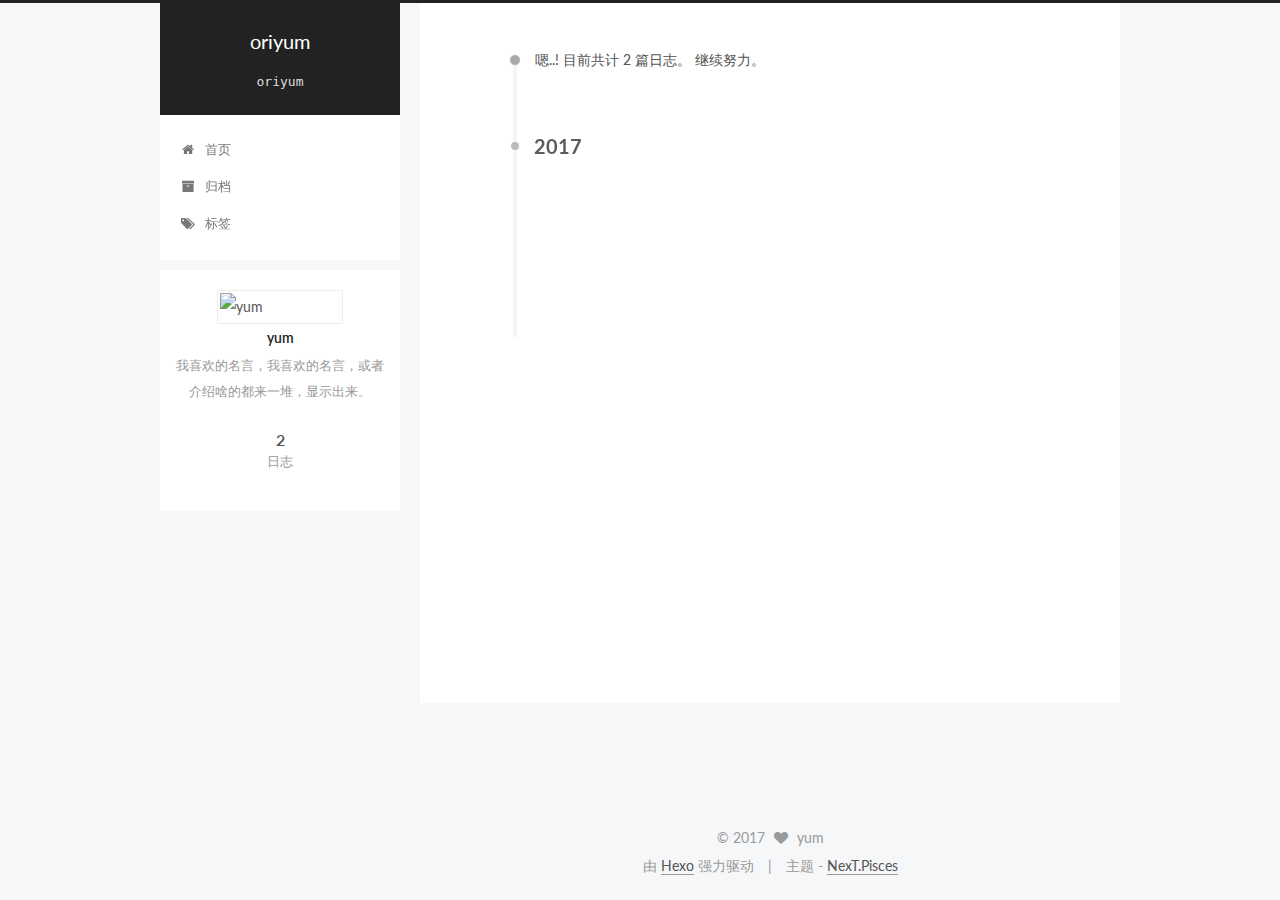
==== commit d7d4e2d1: "Site updated: 2017-02-17 13:15:02" ====
--- a/archives/index.html
+++ b/archives/index.html
@@ -5,7 +5,7 @@
   
 
 
-<html class="theme-next muse use-motion" lang="zh-Hans">
+<html class="theme-next pisces use-motion" lang="zh-Hans">
 <head>
   <meta charset="UTF-8"/>
 <meta http-equiv="X-UA-Compatible" content="IE=edge" />
@@ -103,7 +103,7 @@
   var NexT = window.NexT || {};
   var CONFIG = {
     root: '/',
-    scheme: 'Muse',
+    scheme: 'Pisces',
     sidebar: {"position":"left","display":"post"},
     fancybox: true,
     motion: true,
@@ -444,7 +444,7 @@
 <div class="theme-info">
   主题 -
   <a class="theme-link" href="https://github.com/iissnan/hexo-theme-next">
-    NexT.Muse
+    NexT.Pisces
   </a>
 </div>
 
@@ -511,6 +511,13 @@
 
   
   
+
+
+  <script type="text/javascript" src="/js/src/affix.js?v=5.1.0"></script>
+
+  <script type="text/javascript" src="/js/src/schemes/pisces.js?v=5.1.0"></script>
+
+
 
   
   
--- a/css/main.css
+++ b/css/main.css
@@ -189,7 +189,7 @@
   font-size: 14px;
   line-height: 2;
   color: #555;
-  background: #fff;
+  background: #f5f7f9;
 }
 @media (max-width: 767px) {
   body {
@@ -659,8 +659,8 @@
 @media (min-width: 992px) {
   .full-image.full-image.full-image {
     max-width: none;
-    width: 110%;
-    margin: 25px -5%;
+    width: 118%;
+    margin: 0 -9%;
   }
 }
 .blockquote-center,
@@ -837,7 +837,7 @@
   font-size: 14px;
   color: #fff;
   background: #222;
-  border: 2px solid #222;
+  border: 2px solid #555;
   text-decoration: none;
   border-radius: 0;
   transition-property: background-color;
@@ -848,8 +848,8 @@
 .btn:hover,
 .post-button .btn:hover {
   border-color: #222;
-  color: #222;
-  background: #fff;
+  color: #fff;
+  background: #222;
 }
 .btn-bar {
   display: block;
@@ -954,7 +954,7 @@
   width: 25px;
   background: #222;
   font-size: 12px;
-  opacity: 1;
+  opacity: 0.6;
   color: #fff;
   cursor: pointer;
   text-align: center;
@@ -975,7 +975,7 @@
   }
 }
 .back-to-top.back-to-top-on {
-  bottom: 19px;
+  bottom: 40px;
 }
 .header {
   background: #fff;
@@ -1024,7 +1024,7 @@
 .site-subtitle {
   margin-top: 10px;
   font-size: 13px;
-  color: #999;
+  color: #ddd;
 }
 .use-motion .brand {
   opacity: 0;
@@ -1097,7 +1097,8 @@
   transition-timing-function: ease-in-out;
   transition-delay: 0s;
 }
-.menu .menu-item a:hover {
+.menu .menu-item a:hover,
+.menu-item-active a {
   border-bottom-color: #222;
 }
 .menu .menu-item .fa {
@@ -1443,10 +1444,10 @@
   margin-top: 50px;
 }
 .post-button .btn {
-  color: #fff;
+  color: #555;
   font-size: 14px;
-  background: #222;
-  border-radius: 0;
+  background: #fff;
+  border-radius: 2px;
   line-height: 2;
   margin: 0 4px 8px 4px;
 }
@@ -1621,20 +1622,20 @@
   display: block;
   margin: 0 auto;
   padding: 2px;
-  max-width: 96px;
+  max-width: 120px;
   height: auto;
-  border: 2px solid #333;
+  border: 1px solid #eee;
 }
 .site-author-name {
-  margin: 5px 0 0;
+  margin: 0;
   text-align: center;
-  color: #f5f5f5;
-  font-weight: normal;
+  color: #222;
+  font-weight: 600;
 }
 .site-description {
-  margin-top: 5px;
+  margin-top: 0;
   text-align: center;
-  font-size: 14px;
+  font-size: 13px;
   color: #999;
 }
 .site-state {
@@ -1646,7 +1647,7 @@
 .site-state-item {
   display: inline-block;
   padding: 0 15px;
-  border-left: 1px solid #333;
+  border-left: 1px solid #eee;
 }
 .site-state-item:first-child {
   border-left: none;
@@ -1659,11 +1660,11 @@
   text-align: center;
   color: inherit;
   font-weight: 600;
-  font-size: 18px;
+  font-size: 16px;
 }
 .site-state-item-name {
   font-size: 13px;
-  color: inherit;
+  color: #999;
 }
 .feed-link {
   margin-top: 20px;
@@ -1705,7 +1706,7 @@
   width: 4px;
   height: 4px;
   border-radius: 50%;
-  background: #a88fc6;
+  background: #50ff29;
 }
 .links-of-blogroll {
   font-size: 13px;
@@ -1734,7 +1735,7 @@
   color: #555;
 }
 .sidebar-nav li:hover {
-  color: #f5f5f5;
+  color: #fc6423;
 }
 .page-post-detail .sidebar-nav-toc {
   padding: 0 5px;
@@ -1743,11 +1744,11 @@
   margin-left: 10px;
 }
 .sidebar-nav .sidebar-nav-active {
-  color: #87daff;
-  border-bottom-color: #87daff;
+  color: #fc6423;
+  border-bottom-color: #fc6423;
 }
 .sidebar-nav .sidebar-nav-active:hover {
-  color: #87daff;
+  color: #fc6423;
 }
 .sidebar-panel {
   display: none;
@@ -1780,12 +1781,12 @@
   transition-timing-function: ease-in-out;
   transition-delay: 0s;
   transition-property: all;
-  color: #999;
-  border-bottom-color: #555;
+  color: #666;
+  border-bottom-color: #ccc;
 }
 .post-toc ol a:hover {
-  color: #ccc;
-  border-bottom-color: #ccc;
+  color: #000;
+  border-bottom-color: #000;
 }
 .post-toc .nav-item {
   overflow: hidden;
@@ -1806,14 +1807,14 @@
   display: block;
 }
 .post-toc .nav .active > a {
-  color: #87daff;
-  border-bottom-color: #87daff;
+  color: #fc6423;
+  border-bottom-color: #fc6423;
 }
 .post-toc .nav .active-current > a {
-  color: #87daff;
+  color: #fc6423;
 }
 .post-toc .nav .active-current > a:hover {
-  color: #87daff;
+  color: #fc6423;
 }
 .footer {
   font-size: 14px;
@@ -2209,6 +2210,28 @@
   top: 42%;
   color: #ccc;
 }
+.busuanzi-count:before {
+  content: " ";
+  float: left;
+  width: 260px;
+  min-height: 25px;
+}
+@media (min-width: 768px) and (max-width: 991px) {
+  .busuanzi-count {
+    width: auto;
+  }
+  .busuanzi-count:before {
+    display: none;
+  }
+}
+@media (max-width: 767px) {
+  .busuanzi-count {
+    width: auto;
+  }
+  .busuanzi-count:before {
+    display: none;
+  }
+}
 .site-uv,
 .site-pv,
 .page-pv {
@@ -2447,83 +2470,403 @@
   }
 }
 .page-post-detail .sidebar-toggle-line {
-  background: #87daff;
+  background: #fc6423;
 }
 .page-post-detail .comments {
   overflow: hidden;
 }
-@media (max-width: 767px) {
-  .header-inner,
-  .container .main-inner,
+.header {
+  position: relative;
+  margin: 0 auto;
+  width: 960px;
+}
+@media (min-width: 768px) and (max-width: 991px) {
+  .header {
+    width: auto;
+  }
+}
+@media (max-width: 767px) {
+  .header {
+    width: auto;
+  }
+}
+.header-inner {
+  position: absolute;
+  top: 0;
+  overflow: hidden;
+  padding: 0;
+  width: 240px;
+  background: #fff;
+  box-shadow: initial;
+  border-radius: initial;
+}
+@media (min-width: 1600px) {
+  .container .header-inner {
+    width: 240px;
+  }
+}
+@media (min-width: 768px) and (max-width: 991px) {
+  .header-inner {
+    position: relative;
+    width: auto;
+    border-radius: initial;
+  }
+}
+@media (max-width: 767px) {
+  .header-inner {
+    position: relative;
+    width: auto;
+    border-radius: initial;
+  }
+}
+.main:before,
+.main:after {
+  content: " ";
+  display: table;
+}
+.main:after {
+  clear: both;
+}
+@media (min-width: 768px) and (max-width: 991px) {
+  .main {
+    padding-bottom: 100px;
+  }
+}
+@media (max-width: 767px) {
+  .main {
+    padding-bottom: 100px;
+  }
+}
+.container .main-inner {
+  width: 960px;
+}
+@media (min-width: 768px) and (max-width: 991px) {
+  .container .main-inner {
+    width: auto;
+  }
+}
+@media (max-width: 767px) {
+  .container .main-inner {
+    width: auto;
+  }
+}
+.content-wrap {
+  float: right;
+  box-sizing: border-box;
+  padding: 40px;
+  width: 700px;
+  background: #fff;
+  min-height: 700px;
+  box-shadow: initial;
+  border-radius: initial;
+}
+@media (min-width: 768px) and (max-width: 991px) {
+  .content-wrap {
+    width: 100%;
+    padding: 20px;
+    border-radius: initial;
+  }
+}
+@media (max-width: 767px) {
+  .content-wrap {
+    width: 100%;
+    padding: 20px;
+    min-height: auto;
+    border-radius: initial;
+  }
+}
+.sidebar {
+  position: static;
+  float: left;
+  margin-top: 300px;
+  width: 240px;
+  background: #f5f7f9;
+  box-shadow: none;
+}
+@media (min-width: 768px) and (max-width: 991px) {
+  .sidebar {
+    display: none;
+  }
+}
+@media (max-width: 767px) {
+  .sidebar {
+    display: none;
+  }
+}
+.sidebar-toggle {
+  display: none;
+}
+.footer-inner {
+  width: 960px;
+}
+.footer-inner:before {
+  content: " ";
+  float: left;
+  width: 260px;
+  min-height: 50px;
+}
+@media (min-width: 768px) and (max-width: 991px) {
   .footer-inner {
     width: auto;
   }
-}
-embed {
+  .footer-inner:before {
+    display: none;
+  }
+}
+@media (max-width: 767px) {
+  .footer-inner {
+    width: auto;
+  }
+  .footer-inner:before {
+    display: none;
+  }
+}
+.sidebar-position-right .header-inner {
+  right: 0;
+}
+.sidebar-position-right .content-wrap {
+  float: left;
+}
+.sidebar-position-right .sidebar {
+  float: right;
+}
+.sidebar-position-right .footer-inner:before {
+  float: right;
+}
+.site-meta {
+  padding: 20px 0;
+  color: #fff;
+  background: #222;
+}
+@media (min-width: 768px) and (max-width: 991px) {
+  .site-meta {
+    box-shadow: 0 0 16px rgba(0,0,0,0.5);
+  }
+}
+@media (max-width: 767px) {
+  .site-meta {
+    box-shadow: 0 0 16px rgba(0,0,0,0.5);
+  }
+}
+.brand {
   display: block;
-  margin: 0px auto 25px auto;
-}
-.custom-logo .site-meta-headline {
-  text-align: center;
-}
-.custom-logo .brand {
+  padding: 0;
   background: none;
 }
-.custom-logo .site-title {
-  margin: 10px auto 0;
-  font-size: 24px;
-  color: #222;
-}
-.custom-logo .site-title a {
-  border: none;
-}
-.custom-logo-image {
-  margin: 0 auto;
-  padding: 5px;
-  max-width: 150px;
-  background: #fff;
-}
-@media (max-width: 767px) {
-  .site-nav {
-    position: absolute;
-    left: 0;
-    top: 52px;
-    margin: 0;
-    width: 100%;
-    padding: 0;
-    background: #fff;
-    border-bottom: 1px solid #ddd;
-    z-index: 1;
-  }
-}
-@media (max-width: 767px) {
-  .menu {
-    text-align: left;
-  }
-}
-@media (max-width: 767px) {
-  .menu .menu-item {
-    display: block;
-    margin: 0 10px;
-    vertical-align: top;
-  }
-}
-@media (max-width: 767px) {
-  .menu .menu-item br {
-    display: none;
-  }
-}
-@media (max-width: 767px) {
-  .menu .menu-item a {
-    padding: 5px 10px;
-  }
-}
-.menu .menu-item .fa {
-  margin-right: 0;
+.brand:hover {
+  color: #fff;
+}
+.site-subtitle {
+  margin: 10px 10px 0;
+  font-family: monospace;
 }
 .site-search form {
   display: none;
 }
+.site-nav {
+  border-top: none;
+}
+@media (min-width: 768px) and (max-width: 991px) {
+  .site-nav {
+    display: none !important;
+  }
+}
+@media (min-width: 768px) and (max-width: 991px) {
+  .site-nav-on {
+    display: block !important;
+  }
+}
+.menu .menu-item {
+  display: block;
+  margin: 0;
+  list-style: none;
+}
+.menu .menu-item a {
+  position: relative;
+  box-sizing: border-box;
+  padding: 5px 20px;
+  text-align: left;
+  line-height: inherit;
+  transition-property: background-color;
+  transition-duration: 0.2s;
+  transition-timing-function: ease-in-out;
+  transition-delay: 0s;
+}
+.menu .menu-item a:hover,
+.menu-item-active a {
+  background: #f9f9f9;
+  border-bottom-color: #fff;
+}
+.menu .menu-item br {
+  display: none;
+}
+.menu-item-active a:after {
+  content: " ";
+  position: absolute;
+  top: 50%;
+  margin-top: -3px;
+  right: 15px;
+  width: 6px;
+  height: 6px;
+  border-radius: 50%;
+  background-color: #bbb;
+}
+.btn-bar {
+  background-color: #fff;
+}
+.site-nav-toggle {
+  left: 20px;
+  top: 50%;
+  top: calc(50% - 3px);
+  -webkit-transform: translateY(-50%);
+  -webkit-transform: translateY(-50%);
+  -moz-transform: translateY(-50%);
+  -ms-transform: translateY(-50%);
+  -o-transform: translateY(-50%);
+  transform: translateY(-50%);
+}
+@media (min-width: 768px) and (max-width: 991px) {
+  .site-nav-toggle {
+    display: block;
+  }
+}
+.use-motion .sidebar .motion-element {
+  opacity: 1;
+}
+.sidebar {
+  display: none;
+  right: auto;
+  bottom: auto;
+  -webkit-transform: none;
+}
+.sidebar-inner {
+  box-sizing: border-box;
+  width: 240px;
+  color: #555;
+  background: #fff;
+  box-shadow: initial;
+  border-radius: initial;
+}
+.sidebar-inner.affix {
+  position: fixed;
+  top: 0;
+}
+.site-overview {
+  margin: 0 2px;
+  text-align: left;
+}
+.site-author:before,
+.site-author:after {
+  content: " ";
+  display: table;
+}
+.site-author:after {
+  clear: both;
+}
+.sidebar a {
+  color: #555;
+}
+.sidebar a:hover {
+  color: #222;
+}
+.links-of-author-item a:before {
+  display: none;
+}
+.links-of-author-item a {
+  border-bottom: none;
+  text-decoration: underline;
+}
+.feed-link {
+  border-top: 1px dotted #ccc;
+  border-bottom: 1px dotted #ccc;
+  text-align: center;
+}
+.feed-link a {
+  display: block;
+  color: #fc6423;
+  border: none;
+}
+.feed-link a:hover {
+  background: none;
+  color: #e34603;
+}
+.feed-link a:hover i {
+  color: #e34603;
+}
+.links-of-author:before,
+.links-of-author:after {
+  content: " ";
+  display: table;
+}
+.links-of-author:after {
+  clear: both;
+}
+.links-of-author-item {
+  float: left;
+  margin: 5px 0 0;
+  width: 50%;
+}
+.links-of-author-item a {
+  box-sizing: border-box;
+  display: inline-block;
+  margin-right: 0;
+  margin-bottom: 0;
+  padding: 0 5px;
+  overflow: hidden;
+  white-space: nowrap;
+  text-overflow: ellipsis;
+}
+.links-of-author-item a {
+  display: block;
+  text-decoration: none;
+}
+.links-of-author-item a:hover {
+  border-radius: 4px;
+  background: #eee;
+}
+.links-of-author-item .fa {
+  margin-right: 2px;
+  font-size: 16px;
+}
+.links-of-author-item .fa-globe {
+  font-size: 15px;
+}
+.links-of-blogroll {
+  margin-top: 20px;
+  padding: 3px 0 0;
+  border-top: 1px dotted #ccc;
+}
+.links-of-blogroll-title {
+  margin-top: 0;
+}
+.links-of-blogroll-item {
+  padding: 0;
+}
+.links-of-blogroll-inline:before,
+.links-of-blogroll-inline:after {
+  content: " ";
+  display: table;
+}
+.links-of-blogroll-inline:after {
+  clear: both;
+}
 .links-of-blogroll-inline .links-of-blogroll-item {
-  display: inline-block;
-}
+  float: left;
+  margin: 5px 0 0;
+  width: 50%;
+}
+.links-of-blogroll-inline .links-of-blogroll-item a {
+  box-sizing: border-box;
+  display: inline-block;
+  margin-right: 0;
+  margin-bottom: 0;
+  padding: 0 5px;
+  overflow: hidden;
+  white-space: nowrap;
+  text-overflow: ellipsis;
+}
+@media (max-width: 767px) {
+  .post-body {
+    text-align: justify;
+  }
+}
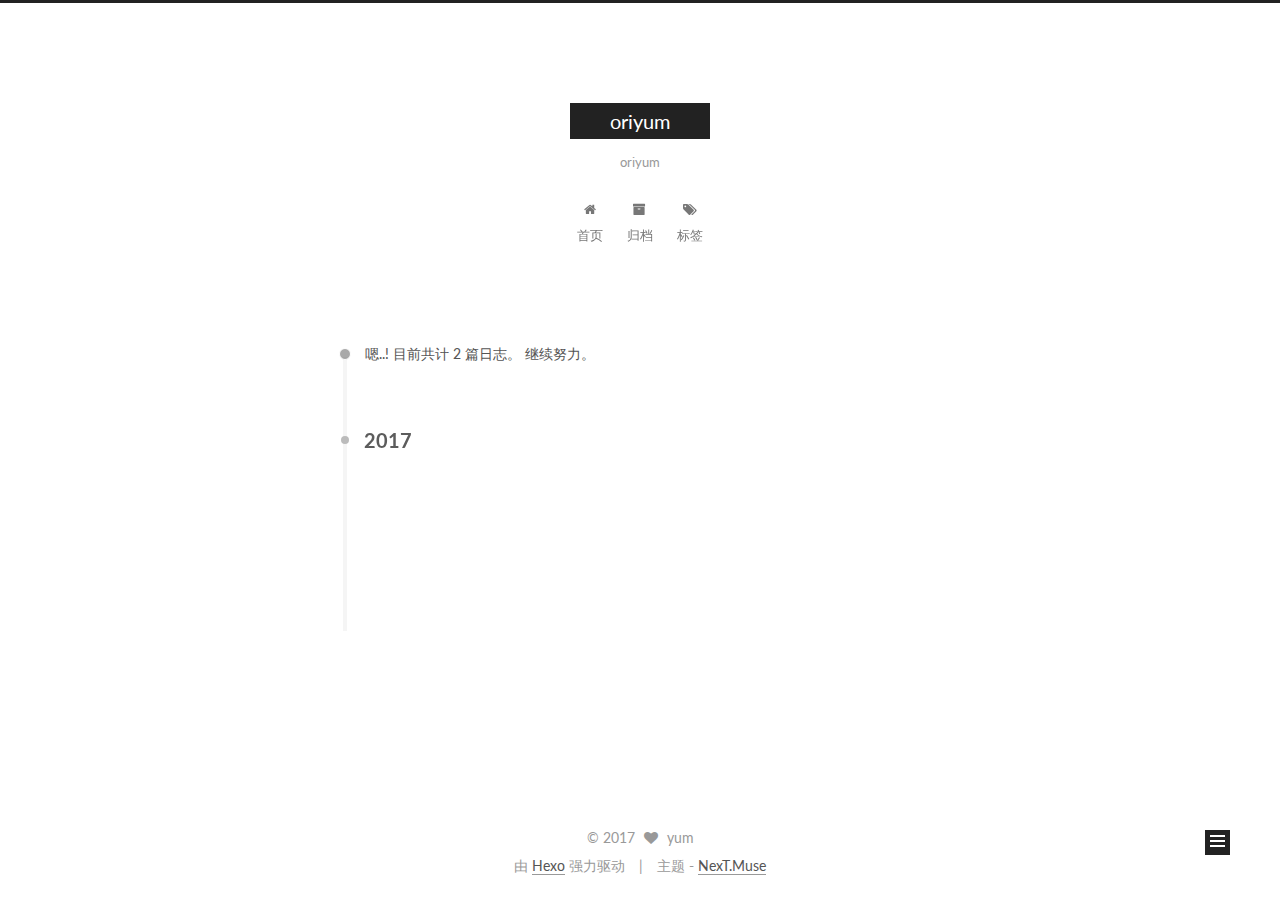
==== commit 1c535959: "Site updated: 2017-02-17 13:17:34" ====
--- a/archives/index.html
+++ b/archives/index.html
@@ -5,7 +5,7 @@
   
 
 
-<html class="theme-next pisces use-motion" lang="zh-Hans">
+<html class="theme-next muse use-motion" lang="zh-Hans">
 <head>
   <meta charset="UTF-8"/>
 <meta http-equiv="X-UA-Compatible" content="IE=edge" />
@@ -103,7 +103,7 @@
   var NexT = window.NexT || {};
   var CONFIG = {
     root: '/',
-    scheme: 'Pisces',
+    scheme: 'Muse',
     sidebar: {"position":"left","display":"post"},
     fancybox: true,
     motion: true,
@@ -444,7 +444,7 @@
 <div class="theme-info">
   主题 -
   <a class="theme-link" href="https://github.com/iissnan/hexo-theme-next">
-    NexT.Pisces
+    NexT.Muse
   </a>
 </div>
 
@@ -511,13 +511,6 @@
 
   
   
-
-
-  <script type="text/javascript" src="/js/src/affix.js?v=5.1.0"></script>
-
-  <script type="text/javascript" src="/js/src/schemes/pisces.js?v=5.1.0"></script>
-
-
 
   
   
--- a/css/main.css
+++ b/css/main.css
@@ -189,7 +189,7 @@
   font-size: 14px;
   line-height: 2;
   color: #555;
-  background: #f5f7f9;
+  background: #fff;
 }
 @media (max-width: 767px) {
   body {
@@ -659,8 +659,8 @@
 @media (min-width: 992px) {
   .full-image.full-image.full-image {
     max-width: none;
-    width: 118%;
-    margin: 0 -9%;
+    width: 110%;
+    margin: 25px -5%;
   }
 }
 .blockquote-center,
@@ -837,7 +837,7 @@
   font-size: 14px;
   color: #fff;
   background: #222;
-  border: 2px solid #555;
+  border: 2px solid #222;
   text-decoration: none;
   border-radius: 0;
   transition-property: background-color;
@@ -848,8 +848,8 @@
 .btn:hover,
 .post-button .btn:hover {
   border-color: #222;
-  color: #fff;
-  background: #222;
+  color: #222;
+  background: #fff;
 }
 .btn-bar {
   display: block;
@@ -954,7 +954,7 @@
   width: 25px;
   background: #222;
   font-size: 12px;
-  opacity: 0.6;
+  opacity: 1;
   color: #fff;
   cursor: pointer;
   text-align: center;
@@ -975,7 +975,7 @@
   }
 }
 .back-to-top.back-to-top-on {
-  bottom: 40px;
+  bottom: 19px;
 }
 .header {
   background: #fff;
@@ -1024,7 +1024,7 @@
 .site-subtitle {
   margin-top: 10px;
   font-size: 13px;
-  color: #ddd;
+  color: #999;
 }
 .use-motion .brand {
   opacity: 0;
@@ -1097,8 +1097,7 @@
   transition-timing-function: ease-in-out;
   transition-delay: 0s;
 }
-.menu .menu-item a:hover,
-.menu-item-active a {
+.menu .menu-item a:hover {
   border-bottom-color: #222;
 }
 .menu .menu-item .fa {
@@ -1444,10 +1443,10 @@
   margin-top: 50px;
 }
 .post-button .btn {
-  color: #555;
+  color: #fff;
   font-size: 14px;
-  background: #fff;
-  border-radius: 2px;
+  background: #222;
+  border-radius: 0;
   line-height: 2;
   margin: 0 4px 8px 4px;
 }
@@ -1622,20 +1621,20 @@
   display: block;
   margin: 0 auto;
   padding: 2px;
-  max-width: 120px;
+  max-width: 96px;
   height: auto;
-  border: 1px solid #eee;
+  border: 2px solid #333;
 }
 .site-author-name {
-  margin: 0;
-  text-align: center;
-  color: #222;
-  font-weight: 600;
+  margin: 5px 0 0;
+  text-align: center;
+  color: #f5f5f5;
+  font-weight: normal;
 }
 .site-description {
-  margin-top: 0;
-  text-align: center;
-  font-size: 13px;
+  margin-top: 5px;
+  text-align: center;
+  font-size: 14px;
   color: #999;
 }
 .site-state {
@@ -1647,7 +1646,7 @@
 .site-state-item {
   display: inline-block;
   padding: 0 15px;
-  border-left: 1px solid #eee;
+  border-left: 1px solid #333;
 }
 .site-state-item:first-child {
   border-left: none;
@@ -1660,11 +1659,11 @@
   text-align: center;
   color: inherit;
   font-weight: 600;
-  font-size: 16px;
+  font-size: 18px;
 }
 .site-state-item-name {
   font-size: 13px;
-  color: #999;
+  color: inherit;
 }
 .feed-link {
   margin-top: 20px;
@@ -1706,7 +1705,7 @@
   width: 4px;
   height: 4px;
   border-radius: 50%;
-  background: #50ff29;
+  background: #ff784e;
 }
 .links-of-blogroll {
   font-size: 13px;
@@ -1735,7 +1734,7 @@
   color: #555;
 }
 .sidebar-nav li:hover {
-  color: #fc6423;
+  color: #f5f5f5;
 }
 .page-post-detail .sidebar-nav-toc {
   padding: 0 5px;
@@ -1744,11 +1743,11 @@
   margin-left: 10px;
 }
 .sidebar-nav .sidebar-nav-active {
-  color: #fc6423;
-  border-bottom-color: #fc6423;
+  color: #87daff;
+  border-bottom-color: #87daff;
 }
 .sidebar-nav .sidebar-nav-active:hover {
-  color: #fc6423;
+  color: #87daff;
 }
 .sidebar-panel {
   display: none;
@@ -1781,12 +1780,12 @@
   transition-timing-function: ease-in-out;
   transition-delay: 0s;
   transition-property: all;
-  color: #666;
+  color: #999;
+  border-bottom-color: #555;
+}
+.post-toc ol a:hover {
+  color: #ccc;
   border-bottom-color: #ccc;
-}
-.post-toc ol a:hover {
-  color: #000;
-  border-bottom-color: #000;
 }
 .post-toc .nav-item {
   overflow: hidden;
@@ -1807,14 +1806,14 @@
   display: block;
 }
 .post-toc .nav .active > a {
-  color: #fc6423;
-  border-bottom-color: #fc6423;
+  color: #87daff;
+  border-bottom-color: #87daff;
 }
 .post-toc .nav .active-current > a {
-  color: #fc6423;
+  color: #87daff;
 }
 .post-toc .nav .active-current > a:hover {
-  color: #fc6423;
+  color: #87daff;
 }
 .footer {
   font-size: 14px;
@@ -2210,28 +2209,6 @@
   top: 42%;
   color: #ccc;
 }
-.busuanzi-count:before {
-  content: " ";
-  float: left;
-  width: 260px;
-  min-height: 25px;
-}
-@media (min-width: 768px) and (max-width: 991px) {
-  .busuanzi-count {
-    width: auto;
-  }
-  .busuanzi-count:before {
-    display: none;
-  }
-}
-@media (max-width: 767px) {
-  .busuanzi-count {
-    width: auto;
-  }
-  .busuanzi-count:before {
-    display: none;
-  }
-}
 .site-uv,
 .site-pv,
 .page-pv {
@@ -2470,403 +2447,83 @@
   }
 }
 .page-post-detail .sidebar-toggle-line {
-  background: #fc6423;
+  background: #87daff;
 }
 .page-post-detail .comments {
   overflow: hidden;
 }
-.header {
-  position: relative;
-  margin: 0 auto;
-  width: 960px;
-}
-@media (min-width: 768px) and (max-width: 991px) {
-  .header {
-    width: auto;
-  }
-}
-@media (max-width: 767px) {
-  .header {
-    width: auto;
-  }
-}
-.header-inner {
-  position: absolute;
-  top: 0;
-  overflow: hidden;
-  padding: 0;
-  width: 240px;
-  background: #fff;
-  box-shadow: initial;
-  border-radius: initial;
-}
-@media (min-width: 1600px) {
-  .container .header-inner {
-    width: 240px;
-  }
-}
-@media (min-width: 768px) and (max-width: 991px) {
-  .header-inner {
-    position: relative;
-    width: auto;
-    border-radius: initial;
-  }
-}
-@media (max-width: 767px) {
-  .header-inner {
-    position: relative;
-    width: auto;
-    border-radius: initial;
-  }
-}
-.main:before,
-.main:after {
-  content: " ";
-  display: table;
-}
-.main:after {
-  clear: both;
-}
-@media (min-width: 768px) and (max-width: 991px) {
-  .main {
-    padding-bottom: 100px;
-  }
-}
-@media (max-width: 767px) {
-  .main {
-    padding-bottom: 100px;
-  }
-}
-.container .main-inner {
-  width: 960px;
-}
-@media (min-width: 768px) and (max-width: 991px) {
-  .container .main-inner {
-    width: auto;
-  }
-}
-@media (max-width: 767px) {
-  .container .main-inner {
-    width: auto;
-  }
-}
-.content-wrap {
-  float: right;
-  box-sizing: border-box;
-  padding: 40px;
-  width: 700px;
-  background: #fff;
-  min-height: 700px;
-  box-shadow: initial;
-  border-radius: initial;
-}
-@media (min-width: 768px) and (max-width: 991px) {
-  .content-wrap {
-    width: 100%;
-    padding: 20px;
-    border-radius: initial;
-  }
-}
-@media (max-width: 767px) {
-  .content-wrap {
-    width: 100%;
-    padding: 20px;
-    min-height: auto;
-    border-radius: initial;
-  }
-}
-.sidebar {
-  position: static;
-  float: left;
-  margin-top: 300px;
-  width: 240px;
-  background: #f5f7f9;
-  box-shadow: none;
-}
-@media (min-width: 768px) and (max-width: 991px) {
-  .sidebar {
-    display: none;
-  }
-}
-@media (max-width: 767px) {
-  .sidebar {
-    display: none;
-  }
-}
-.sidebar-toggle {
-  display: none;
-}
-.footer-inner {
-  width: 960px;
-}
-.footer-inner:before {
-  content: " ";
-  float: left;
-  width: 260px;
-  min-height: 50px;
-}
-@media (min-width: 768px) and (max-width: 991px) {
+@media (max-width: 767px) {
+  .header-inner,
+  .container .main-inner,
   .footer-inner {
     width: auto;
   }
-  .footer-inner:before {
+}
+embed {
+  display: block;
+  margin: 0px auto 25px auto;
+}
+.custom-logo .site-meta-headline {
+  text-align: center;
+}
+.custom-logo .brand {
+  background: none;
+}
+.custom-logo .site-title {
+  margin: 10px auto 0;
+  font-size: 24px;
+  color: #222;
+}
+.custom-logo .site-title a {
+  border: none;
+}
+.custom-logo-image {
+  margin: 0 auto;
+  padding: 5px;
+  max-width: 150px;
+  background: #fff;
+}
+@media (max-width: 767px) {
+  .site-nav {
+    position: absolute;
+    left: 0;
+    top: 52px;
+    margin: 0;
+    width: 100%;
+    padding: 0;
+    background: #fff;
+    border-bottom: 1px solid #ddd;
+    z-index: 1;
+  }
+}
+@media (max-width: 767px) {
+  .menu {
+    text-align: left;
+  }
+}
+@media (max-width: 767px) {
+  .menu .menu-item {
+    display: block;
+    margin: 0 10px;
+    vertical-align: top;
+  }
+}
+@media (max-width: 767px) {
+  .menu .menu-item br {
     display: none;
   }
 }
 @media (max-width: 767px) {
-  .footer-inner {
-    width: auto;
-  }
-  .footer-inner:before {
-    display: none;
-  }
-}
-.sidebar-position-right .header-inner {
-  right: 0;
-}
-.sidebar-position-right .content-wrap {
-  float: left;
-}
-.sidebar-position-right .sidebar {
-  float: right;
-}
-.sidebar-position-right .footer-inner:before {
-  float: right;
-}
-.site-meta {
-  padding: 20px 0;
-  color: #fff;
-  background: #222;
-}
-@media (min-width: 768px) and (max-width: 991px) {
-  .site-meta {
-    box-shadow: 0 0 16px rgba(0,0,0,0.5);
-  }
-}
-@media (max-width: 767px) {
-  .site-meta {
-    box-shadow: 0 0 16px rgba(0,0,0,0.5);
-  }
-}
-.brand {
-  display: block;
-  padding: 0;
-  background: none;
-}
-.brand:hover {
-  color: #fff;
-}
-.site-subtitle {
-  margin: 10px 10px 0;
-  font-family: monospace;
+  .menu .menu-item a {
+    padding: 5px 10px;
+  }
+}
+.menu .menu-item .fa {
+  margin-right: 0;
 }
 .site-search form {
   display: none;
 }
-.site-nav {
-  border-top: none;
-}
-@media (min-width: 768px) and (max-width: 991px) {
-  .site-nav {
-    display: none !important;
-  }
-}
-@media (min-width: 768px) and (max-width: 991px) {
-  .site-nav-on {
-    display: block !important;
-  }
-}
-.menu .menu-item {
-  display: block;
-  margin: 0;
-  list-style: none;
-}
-.menu .menu-item a {
-  position: relative;
-  box-sizing: border-box;
-  padding: 5px 20px;
-  text-align: left;
-  line-height: inherit;
-  transition-property: background-color;
-  transition-duration: 0.2s;
-  transition-timing-function: ease-in-out;
-  transition-delay: 0s;
-}
-.menu .menu-item a:hover,
-.menu-item-active a {
-  background: #f9f9f9;
-  border-bottom-color: #fff;
-}
-.menu .menu-item br {
-  display: none;
-}
-.menu-item-active a:after {
-  content: " ";
-  position: absolute;
-  top: 50%;
-  margin-top: -3px;
-  right: 15px;
-  width: 6px;
-  height: 6px;
-  border-radius: 50%;
-  background-color: #bbb;
-}
-.btn-bar {
-  background-color: #fff;
-}
-.site-nav-toggle {
-  left: 20px;
-  top: 50%;
-  top: calc(50% - 3px);
-  -webkit-transform: translateY(-50%);
-  -webkit-transform: translateY(-50%);
-  -moz-transform: translateY(-50%);
-  -ms-transform: translateY(-50%);
-  -o-transform: translateY(-50%);
-  transform: translateY(-50%);
-}
-@media (min-width: 768px) and (max-width: 991px) {
-  .site-nav-toggle {
-    display: block;
-  }
-}
-.use-motion .sidebar .motion-element {
-  opacity: 1;
-}
-.sidebar {
-  display: none;
-  right: auto;
-  bottom: auto;
-  -webkit-transform: none;
-}
-.sidebar-inner {
-  box-sizing: border-box;
-  width: 240px;
-  color: #555;
-  background: #fff;
-  box-shadow: initial;
-  border-radius: initial;
-}
-.sidebar-inner.affix {
-  position: fixed;
-  top: 0;
-}
-.site-overview {
-  margin: 0 2px;
-  text-align: left;
-}
-.site-author:before,
-.site-author:after {
-  content: " ";
-  display: table;
-}
-.site-author:after {
-  clear: both;
-}
-.sidebar a {
-  color: #555;
-}
-.sidebar a:hover {
-  color: #222;
-}
-.links-of-author-item a:before {
-  display: none;
-}
-.links-of-author-item a {
-  border-bottom: none;
-  text-decoration: underline;
-}
-.feed-link {
-  border-top: 1px dotted #ccc;
-  border-bottom: 1px dotted #ccc;
-  text-align: center;
-}
-.feed-link a {
-  display: block;
-  color: #fc6423;
-  border: none;
-}
-.feed-link a:hover {
-  background: none;
-  color: #e34603;
-}
-.feed-link a:hover i {
-  color: #e34603;
-}
-.links-of-author:before,
-.links-of-author:after {
-  content: " ";
-  display: table;
-}
-.links-of-author:after {
-  clear: both;
-}
-.links-of-author-item {
-  float: left;
-  margin: 5px 0 0;
-  width: 50%;
-}
-.links-of-author-item a {
-  box-sizing: border-box;
-  display: inline-block;
-  margin-right: 0;
-  margin-bottom: 0;
-  padding: 0 5px;
-  overflow: hidden;
-  white-space: nowrap;
-  text-overflow: ellipsis;
-}
-.links-of-author-item a {
-  display: block;
-  text-decoration: none;
-}
-.links-of-author-item a:hover {
-  border-radius: 4px;
-  background: #eee;
-}
-.links-of-author-item .fa {
-  margin-right: 2px;
-  font-size: 16px;
-}
-.links-of-author-item .fa-globe {
-  font-size: 15px;
-}
-.links-of-blogroll {
-  margin-top: 20px;
-  padding: 3px 0 0;
-  border-top: 1px dotted #ccc;
-}
-.links-of-blogroll-title {
-  margin-top: 0;
-}
-.links-of-blogroll-item {
-  padding: 0;
-}
-.links-of-blogroll-inline:before,
-.links-of-blogroll-inline:after {
-  content: " ";
-  display: table;
-}
-.links-of-blogroll-inline:after {
-  clear: both;
-}
 .links-of-blogroll-inline .links-of-blogroll-item {
-  float: left;
-  margin: 5px 0 0;
-  width: 50%;
-}
-.links-of-blogroll-inline .links-of-blogroll-item a {
-  box-sizing: border-box;
-  display: inline-block;
-  margin-right: 0;
-  margin-bottom: 0;
-  padding: 0 5px;
-  overflow: hidden;
-  white-space: nowrap;
-  text-overflow: ellipsis;
-}
-@media (max-width: 767px) {
-  .post-body {
-    text-align: justify;
-  }
-}
+  display: inline-block;
+}
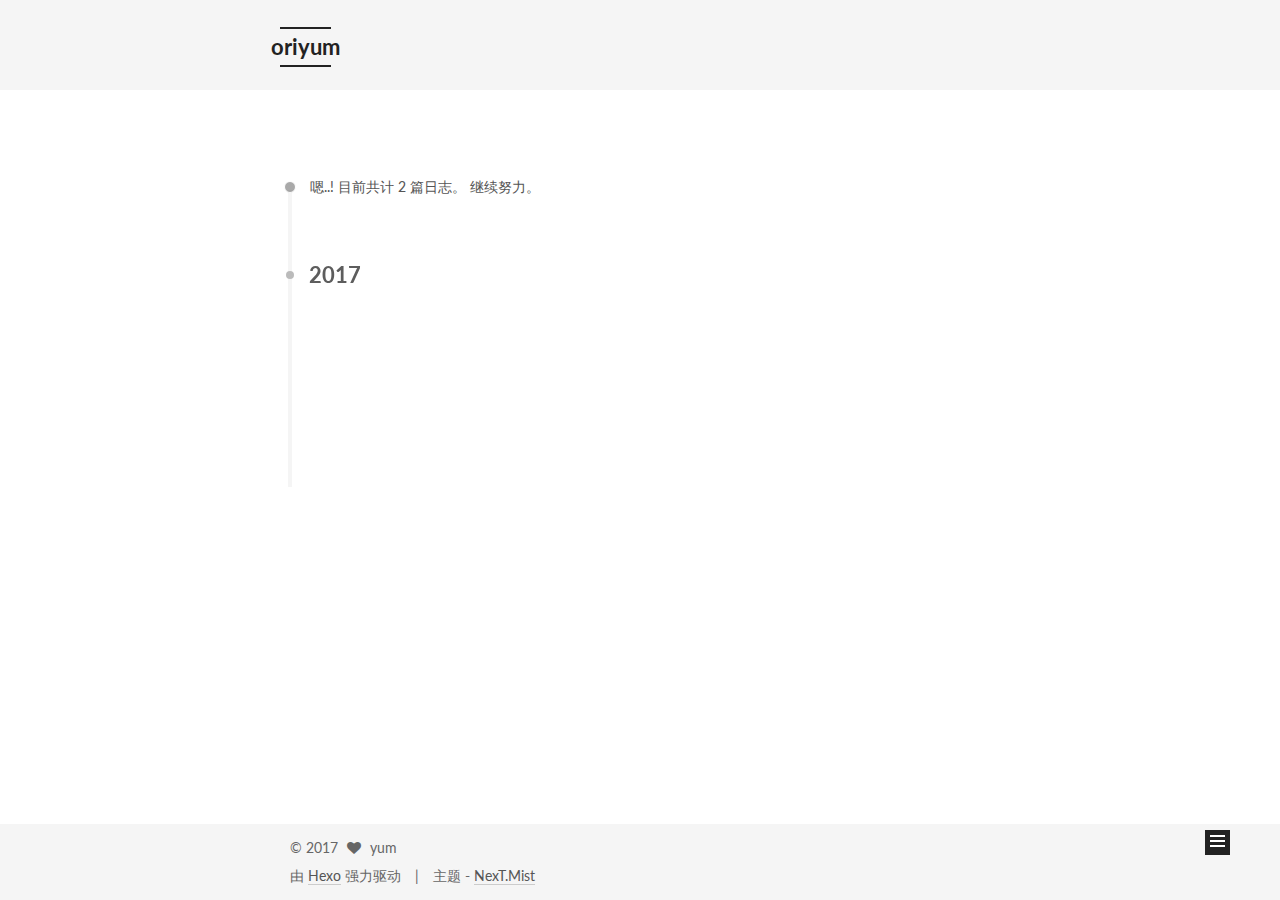
==== commit 2fd2d572: "Site updated: 2017-02-17 13:18:21" ====
--- a/archives/index.html
+++ b/archives/index.html
@@ -5,7 +5,7 @@
   
 
 
-<html class="theme-next muse use-motion" lang="zh-Hans">
+<html class="theme-next mist use-motion" lang="zh-Hans">
 <head>
   <meta charset="UTF-8"/>
 <meta http-equiv="X-UA-Compatible" content="IE=edge" />
@@ -103,7 +103,7 @@
   var NexT = window.NexT || {};
   var CONFIG = {
     root: '/',
-    scheme: 'Muse',
+    scheme: 'Mist',
     sidebar: {"position":"left","display":"post"},
     fancybox: true,
     motion: true,
@@ -444,7 +444,7 @@
 <div class="theme-info">
   主题 -
   <a class="theme-link" href="https://github.com/iissnan/hexo-theme-next">
-    NexT.Muse
+    NexT.Mist
   </a>
 </div>
 
--- a/css/main.css
+++ b/css/main.css
@@ -226,51 +226,51 @@
   margin: 20px 0 15px;
 }
 h1 {
+  font-size: 24px;
+}
+@media (max-width: 767px) {
+  h1 {
+    font-size: 20px;
+  }
+}
+h2 {
   font-size: 22px;
 }
 @media (max-width: 767px) {
-  h1 {
+  h2 {
     font-size: 18px;
   }
 }
-h2 {
+h3 {
   font-size: 20px;
 }
 @media (max-width: 767px) {
-  h2 {
+  h3 {
     font-size: 16px;
   }
 }
-h3 {
+h4 {
   font-size: 18px;
 }
 @media (max-width: 767px) {
-  h3 {
+  h4 {
     font-size: 14px;
   }
 }
-h4 {
+h5 {
   font-size: 16px;
 }
 @media (max-width: 767px) {
-  h4 {
+  h5 {
     font-size: 12px;
   }
 }
-h5 {
+h6 {
   font-size: 14px;
 }
 @media (max-width: 767px) {
-  h5 {
+  h6 {
     font-size: 10px;
-  }
-}
-h6 {
-  font-size: 12px;
-}
-@media (max-width: 767px) {
-  h6 {
-    font-size: 8px;
   }
 }
 p {
@@ -989,7 +989,7 @@
 }
 .site-meta {
   margin: 0;
-  text-align: center;
+  text-align: left;
 }
 @media (max-width: 767px) {
   .site-meta {
@@ -1000,12 +1000,12 @@
   position: relative;
   display: inline-block;
   padding: 0 40px;
-  color: #fff;
+  color: #222;
   background: #222;
   border-bottom: none;
 }
 .brand:hover {
-  color: #fff;
+  color: #222;
 }
 .logo {
   display: inline-block;
@@ -1219,7 +1219,7 @@
 .posts-collapse {
   position: relative;
   z-index: 1010;
-  margin-left: 55px;
+  margin-left: 0;
 }
 .posts-collapse::after {
   content: " ";
@@ -1443,9 +1443,9 @@
   margin-top: 50px;
 }
 .post-button .btn {
-  color: #fff;
+  color: #555;
   font-size: 14px;
-  background: #222;
+  background: transparent;
   border-radius: 0;
   line-height: 2;
   margin: 0 4px 8px 4px;
@@ -1705,7 +1705,7 @@
   width: 4px;
   height: 4px;
   border-radius: 50%;
-  background: #ff784e;
+  background: #7ab34f;
 }
 .links-of-blogroll {
   font-size: 13px;
@@ -2452,78 +2452,319 @@
 .page-post-detail .comments {
   overflow: hidden;
 }
-@media (max-width: 767px) {
-  .header-inner,
-  .container .main-inner,
+h1,
+h2,
+h3,
+h4,
+h5,
+h6 {
+  margin: 20px 0 10px;
+}
+p {
+  margin: 0 0 25px 0;
+}
+a {
+  border-bottom-color: #ccc;
+}
+hr {
+  margin: 20px 0;
+  height: 2px;
+}
+.main-inner {
+  margin-top: 80px;
+}
+.header {
+  background: #f5f5f5;
+}
+.header-inner {
+  padding: 25px 0 20px;
+}
+.header-inner:before,
+.header-inner:after {
+  content: " ";
+  display: table;
+}
+.header-inner:after {
+  clear: both;
+}
+@media (max-width: 767px) {
+  .header-inner {
+    width: auto;
+    margin-bottom: 50px;
+    padding: 10px;
+  }
+}
+.site-meta {
+  float: left;
+  margin-left: -20px;
+  line-height: normal;
+}
+@media (max-width: 767px) {
+  .site-meta {
+    margin-left: 10px;
+  }
+}
+.site-meta .brand {
+  padding: 2px 1px;
+  background: none;
+}
+@media (max-width: 767px) {
+  .site-meta .brand {
+    display: block;
+  }
+}
+.site-meta .logo {
+  display: none;
+}
+.site-meta .site-title {
+  font-size: 22px;
+  font-weight: bolder;
+}
+@media (max-width: 767px) {
+  .site-meta .site-title {
+    line-height: 34px;
+  }
+}
+.logo-line-before,
+.logo-line-after {
+  display: block;
+  overflow: hidden;
+  margin: 0 auto;
+  width: 75%;
+}
+@media (max-width: 767px) {
+  .logo-line-before,
+  .logo-line-after {
+    display: none;
+  }
+}
+.logo-line-before i,
+.logo-line-after i {
+  position: relative;
+  display: block;
+  height: 2px;
+  background: #222;
+}
+@media (max-width: 767px) {
+  .logo-line-before i,
+  .logo-line-after i {
+    height: 3px;
+  }
+}
+.use-motion .logo-line-before i {
+  left: -100%;
+}
+.use-motion .logo-line-after i {
+  right: -100%;
+}
+.site-subtitle {
+  display: none;
+}
+.site-nav-toggle {
+  position: static;
+  float: right;
+}
+.menu {
+  float: right;
+  margin: 8px 0 0 0;
+}
+@media (max-width: 767px) {
+  .menu {
+    margin: 20px 0 0 0;
+    padding: 0;
+  }
+}
+.menu br {
+  display: none;
+}
+.menu .menu-item {
+  margin: 0;
+}
+@media (max-width: 767px) {
+  .menu .menu-item {
+    display: block;
+  }
+}
+.menu .menu-item a {
+  padding: 0 10px;
+  background: none;
+  border: none;
+  border-radius: 2px;
+  transition-property: background;
+}
+@media (max-width: 767px) {
+  .menu .menu-item a {
+    text-align: left;
+  }
+}
+.menu .menu-item a:hover {
+  background: #e1e1e1;
+}
+.menu a::before {
+  display: none;
+}
+@media (max-width: 767px) {
+  .menu a::before {
+    display: block;
+  }
+}
+@media (max-width: 767px) {
+  .menu {
+    float: none;
+  }
+}
+.site-search form {
+  display: none;
+}
+.posts-expand {
+  padding-top: 0;
+}
+.posts-expand .post-title,
+.posts-expand .post-meta {
+  text-align: left;
+}
+@media (max-width: 767px) {
+  .posts-expand .post-title,
+  .posts-expand .post-meta {
+    text-align: center;
+  }
+}
+.posts-expand .post-eof {
+  display: none;
+}
+.posts-expand .post {
+  margin-top: 120px;
+}
+.posts-expand .post:first-child {
+  margin-top: 0;
+}
+.posts-expand .post-meta {
+  margin-top: 5px;
+  margin-bottom: 20px;
+}
+.posts-expand .post-title {
+  position: relative;
+  font-size: 26px;
+  font-weight: 400;
+}
+@media (max-width: 767px) {
+  .posts-expand .post-title {
+    font-size: 20px;
+  }
+}
+@media (min-width: 1600px) {
+  .posts-expand .post-title {
+    font-size: 26px;
+  }
+}
+.posts-expand .post-title:hover:before {
+  background: #222;
+}
+.posts-expand .post-body img {
+  margin: 0;
+}
+.posts-expand .post-tags {
+  text-align: left;
+}
+.posts-expand .post-tags a {
+  padding: 1px 5px;
+  background: #f5f5f5;
+  border-bottom: none;
+}
+.posts-expand .post-tags a:hover {
+  background: #ccc;
+}
+.posts-expand .post-nav {
+  margin-top: 40px;
+}
+.post-button {
+  margin-top: 20px;
+  text-align: left;
+}
+.post-button a {
+  margin: 0 8px 8px 0 !important;
+  padding: 0;
+  font-size: 14px;
+  color: #666;
+  background: none;
+  border: none;
+  border-bottom: 2px solid #666;
+  transition-property: border;
+}
+@media (max-width: 767px) {
+  .post-button a {
+    font-size: 12px;
+  }
+}
+@media (min-width: 1600px) {
+  .post-button a {
+    font-size: 16px;
+  }
+}
+.post-button a:hover {
+  border-bottom-color: #222;
+}
+.links-of-blogroll-inline .links-of-blogroll-item {
+  display: inline-block;
+}
+.btn {
+  padding: 0 10px;
+  border-width: 2px;
+  border-radius: 0;
+}
+.headband {
+  display: none;
+}
+.site-search {
+  position: relative;
+  float: right;
+  margin-top: 5px;
+  padding-top: 3px;
+}
+@media (max-width: 767px) {
+  .site-search {
+    float: none;
+    padding: 0 10px;
+  }
+}
+@media (max-width: 767px) {
+  .container .main-inner {
+    width: auto;
+  }
+}
+.page-post-detail .post-title,
+.page-post-detail .post-meta {
+  text-align: center;
+}
+.page-post-detail .post-title:before {
+  display: none;
+}
+.page-post-detail .post-meta {
+  margin-bottom: 60px;
+}
+.pagination {
+  margin: 120px 0 0;
+  text-align: left;
+}
+@media (max-width: 767px) {
+  .pagination {
+    margin: 80px 10px 0;
+    text-align: center;
+  }
+}
+.footer {
+  margin-top: 80px;
+  padding: 10px 0;
+  background: #f5f5f5;
+  color: #666;
+}
+.footer-inner {
+  margin: 0 auto;
+  text-align: left;
+}
+@media (max-width: 767px) {
   .footer-inner {
     width: auto;
-  }
-}
-embed {
-  display: block;
-  margin: 0px auto 25px auto;
-}
-.custom-logo .site-meta-headline {
-  text-align: center;
-}
-.custom-logo .brand {
-  background: none;
-}
-.custom-logo .site-title {
-  margin: 10px auto 0;
-  font-size: 24px;
-  color: #222;
-}
-.custom-logo .site-title a {
-  border: none;
-}
-.custom-logo-image {
-  margin: 0 auto;
-  padding: 5px;
-  max-width: 150px;
-  background: #fff;
-}
-@media (max-width: 767px) {
-  .site-nav {
-    position: absolute;
-    left: 0;
-    top: 52px;
-    margin: 0;
-    width: 100%;
-    padding: 0;
-    background: #fff;
-    border-bottom: 1px solid #ddd;
-    z-index: 1;
-  }
-}
-@media (max-width: 767px) {
-  .menu {
-    text-align: left;
-  }
-}
-@media (max-width: 767px) {
-  .menu .menu-item {
-    display: block;
-    margin: 0 10px;
-    vertical-align: top;
-  }
-}
-@media (max-width: 767px) {
-  .menu .menu-item br {
-    display: none;
-  }
-}
-@media (max-width: 767px) {
-  .menu .menu-item a {
-    padding: 5px 10px;
-  }
-}
-.menu .menu-item .fa {
-  margin-right: 0;
-}
-.site-search form {
-  display: none;
-}
-.links-of-blogroll-inline .links-of-blogroll-item {
-  display: inline-block;
-}
+    text-align: center;
+  }
+}
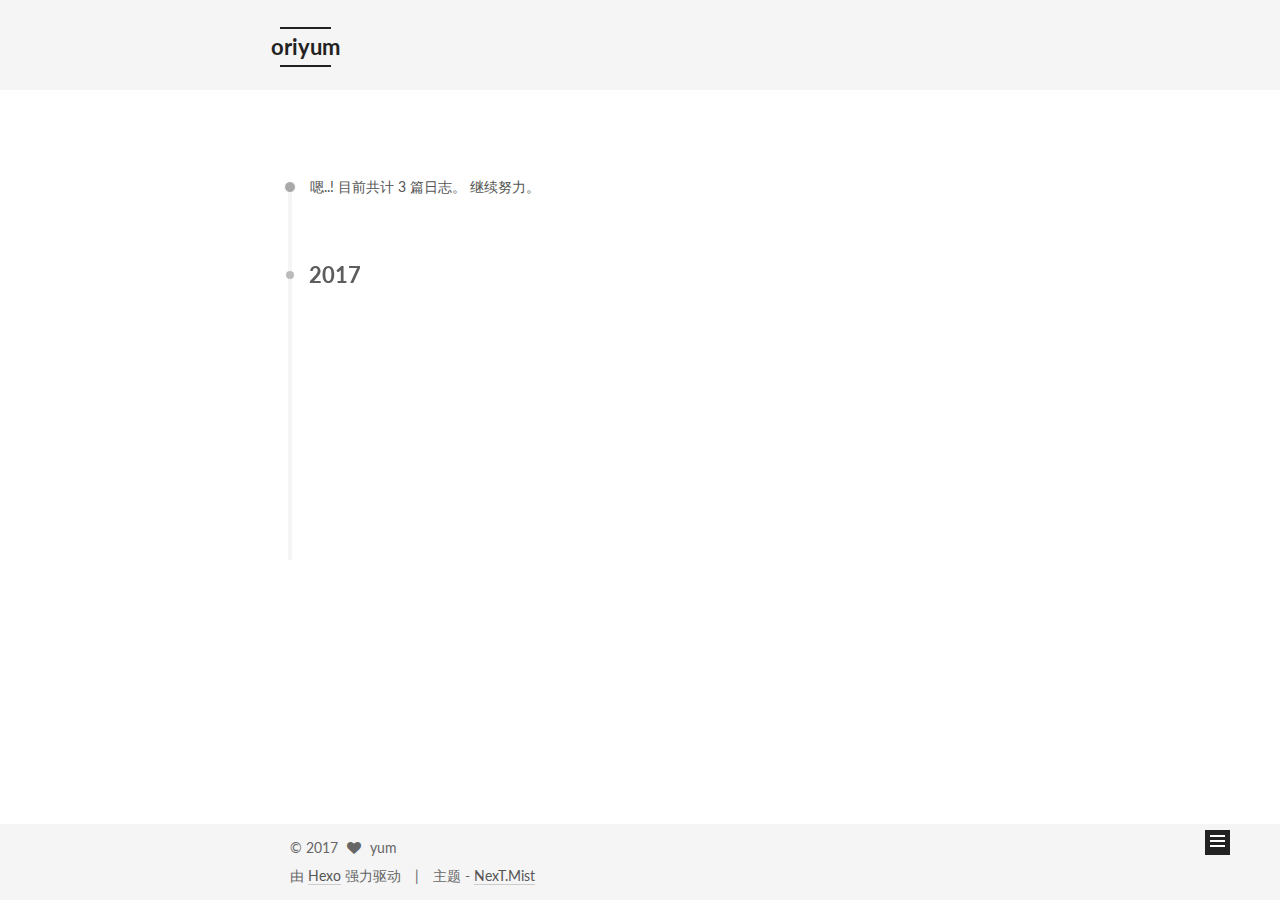
==== commit 890c8e6f: "Site updated: 2017-03-08 14:17:15" ====
--- a/archives/index.html
+++ b/archives/index.html
@@ -255,7 +255,7 @@
       
         
       
-      嗯..! 目前共计 2 篇日志。 继续努力。
+      嗯..! 目前共计 3 篇日志。 继续努力。
     </span>
 
     
@@ -279,9 +279,9 @@
 
       <h1 class="post-title">
         
-            <a class="post-title-link" href="/2017/02/17/he/" itemprop="url">
+            <a class="post-title-link" href="/2017/03/08/ReactNative/" itemprop="url">
               
-                <span itemprop="name">测试测试</span>
+                <span itemprop="name">ReactNative</span>
               
             </a>
         
@@ -289,9 +289,46 @@
 
       <div class="post-meta">
         <time class="post-time" itemprop="dateCreated"
-              datetime="2017-02-17T11:36:51+08:00"
-              content="2017-02-17" >
-          02-17
+              datetime="2017-03-08T14:10:14+08:00"
+              content="2017-03-08" >
+          03-08
+        </time>
+      </div>
+
+    </header>
+  </article>
+
+
+
+    
+
+      
+      
+      
+
+      
+      
+
+      
+
+  <article class="post post-type-normal" itemscope itemtype="http://schema.org/Article">
+    <header class="post-header">
+
+      <h1 class="post-title">
+        
+            <a class="post-title-link" href="/2017/03/08/hehhe/" itemprop="url">
+              
+                <span itemprop="name">hehhe</span>
+              
+            </a>
+        
+      </h1>
+
+      <div class="post-meta">
+        <time class="post-time" itemprop="dateCreated"
+              datetime="2017-03-08T14:09:03+08:00"
+              content="2017-03-08" >
+          03-08
         </time>
       </div>
 
@@ -385,7 +422,7 @@
           
             <div class="site-state-item site-state-posts">
               <a href="/archives">
-                <span class="site-state-item-count">2</span>
+                <span class="site-state-item-count">3</span>
                 <span class="site-state-item-name">日志</span>
               </a>
             </div>
--- a/css/main.css
+++ b/css/main.css
@@ -1705,7 +1705,7 @@
   width: 4px;
   height: 4px;
   border-radius: 50%;
-  background: #7ab34f;
+  background: #bdff0e;
 }
 .links-of-blogroll {
   font-size: 13px;
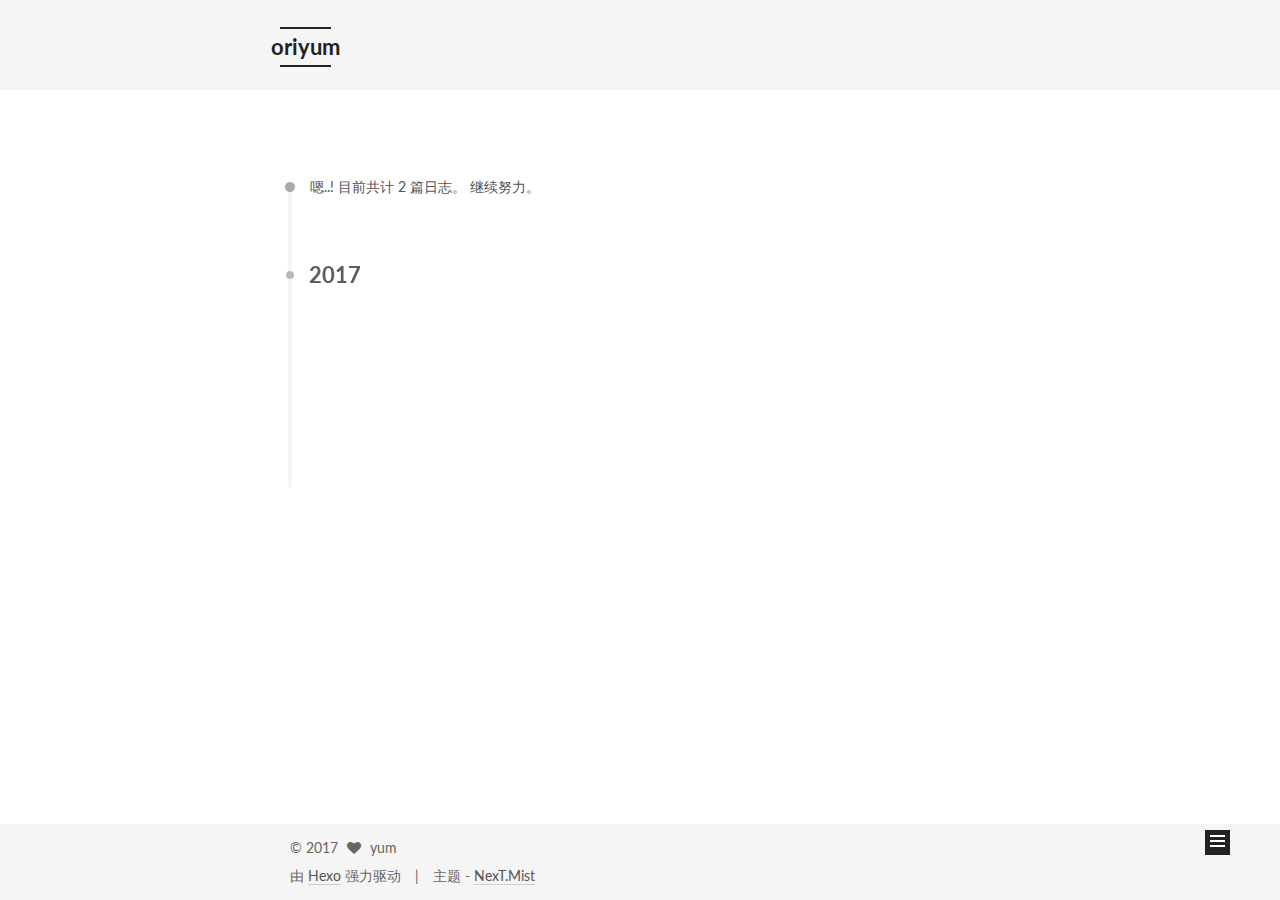
==== commit 9b4cbccf: "Site updated: 2017-03-08 14:19:33" ====
--- a/archives/index.html
+++ b/archives/index.html
@@ -255,7 +255,7 @@
       
         
       
-      嗯..! 目前共计 3 篇日志。 继续努力。
+      嗯..! 目前共计 2 篇日志。 继续努力。
     </span>
 
     
@@ -290,43 +290,6 @@
       <div class="post-meta">
         <time class="post-time" itemprop="dateCreated"
               datetime="2017-03-08T14:10:14+08:00"
-              content="2017-03-08" >
-          03-08
-        </time>
-      </div>
-
-    </header>
-  </article>
-
-
-
-    
-
-      
-      
-      
-
-      
-      
-
-      
-
-  <article class="post post-type-normal" itemscope itemtype="http://schema.org/Article">
-    <header class="post-header">
-
-      <h1 class="post-title">
-        
-            <a class="post-title-link" href="/2017/03/08/hehhe/" itemprop="url">
-              
-                <span itemprop="name">hehhe</span>
-              
-            </a>
-        
-      </h1>
-
-      <div class="post-meta">
-        <time class="post-time" itemprop="dateCreated"
-              datetime="2017-03-08T14:09:03+08:00"
               content="2017-03-08" >
           03-08
         </time>
@@ -422,7 +385,7 @@
           
             <div class="site-state-item site-state-posts">
               <a href="/archives">
-                <span class="site-state-item-count">3</span>
+                <span class="site-state-item-count">2</span>
                 <span class="site-state-item-name">日志</span>
               </a>
             </div>
--- a/css/main.css
+++ b/css/main.css
@@ -1705,7 +1705,7 @@
   width: 4px;
   height: 4px;
   border-radius: 50%;
-  background: #bdff0e;
+  background: #50a453;
 }
 .links-of-blogroll {
   font-size: 13px;
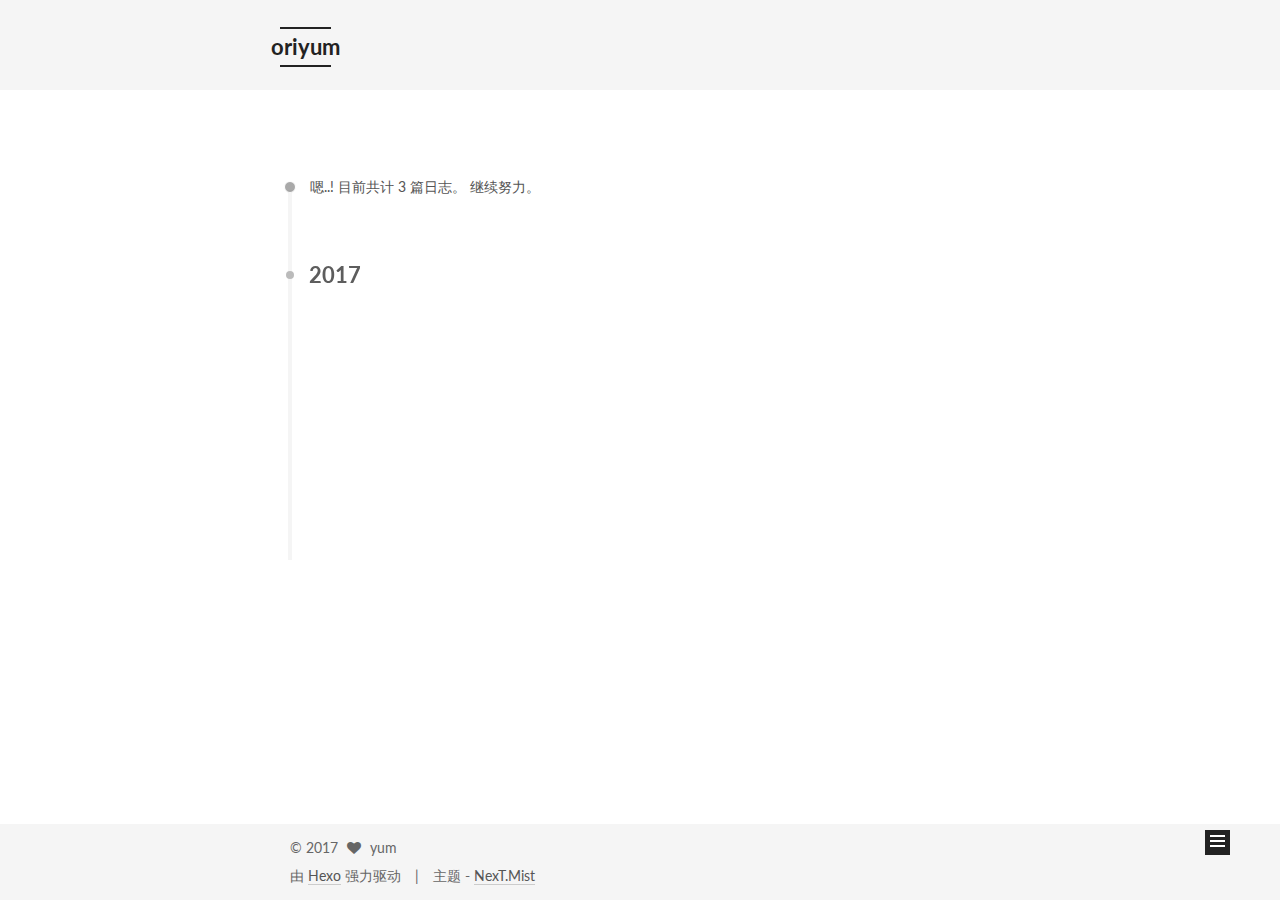
==== commit 3ca671c0: "Site updated: 2017-03-08 14:21:17" ====
--- a/archives/index.html
+++ b/archives/index.html
@@ -255,7 +255,7 @@
       
         
       
-      嗯..! 目前共计 2 篇日志。 继续努力。
+      嗯..! 目前共计 3 篇日志。 继续努力。
     </span>
 
     
@@ -292,6 +292,43 @@
               datetime="2017-03-08T14:10:14+08:00"
               content="2017-03-08" >
           03-08
+        </time>
+      </div>
+
+    </header>
+  </article>
+
+
+
+    
+
+      
+      
+      
+
+      
+      
+
+      
+
+  <article class="post post-type-normal" itemscope itemtype="http://schema.org/Article">
+    <header class="post-header">
+
+      <h1 class="post-title">
+        
+            <a class="post-title-link" href="/2017/02/17/测试测试/" itemprop="url">
+              
+                <span itemprop="name">测试测试</span>
+              
+            </a>
+        
+      </h1>
+
+      <div class="post-meta">
+        <time class="post-time" itemprop="dateCreated"
+              datetime="2017-02-17T11:36:51+08:00"
+              content="2017-02-17" >
+          02-17
         </time>
       </div>
 
@@ -385,7 +422,7 @@
           
             <div class="site-state-item site-state-posts">
               <a href="/archives">
-                <span class="site-state-item-count">2</span>
+                <span class="site-state-item-count">3</span>
                 <span class="site-state-item-name">日志</span>
               </a>
             </div>
--- a/css/main.css
+++ b/css/main.css
@@ -1705,7 +1705,7 @@
   width: 4px;
   height: 4px;
   border-radius: 50%;
-  background: #50a453;
+  background: #ffd1bd;
 }
 .links-of-blogroll {
   font-size: 13px;
